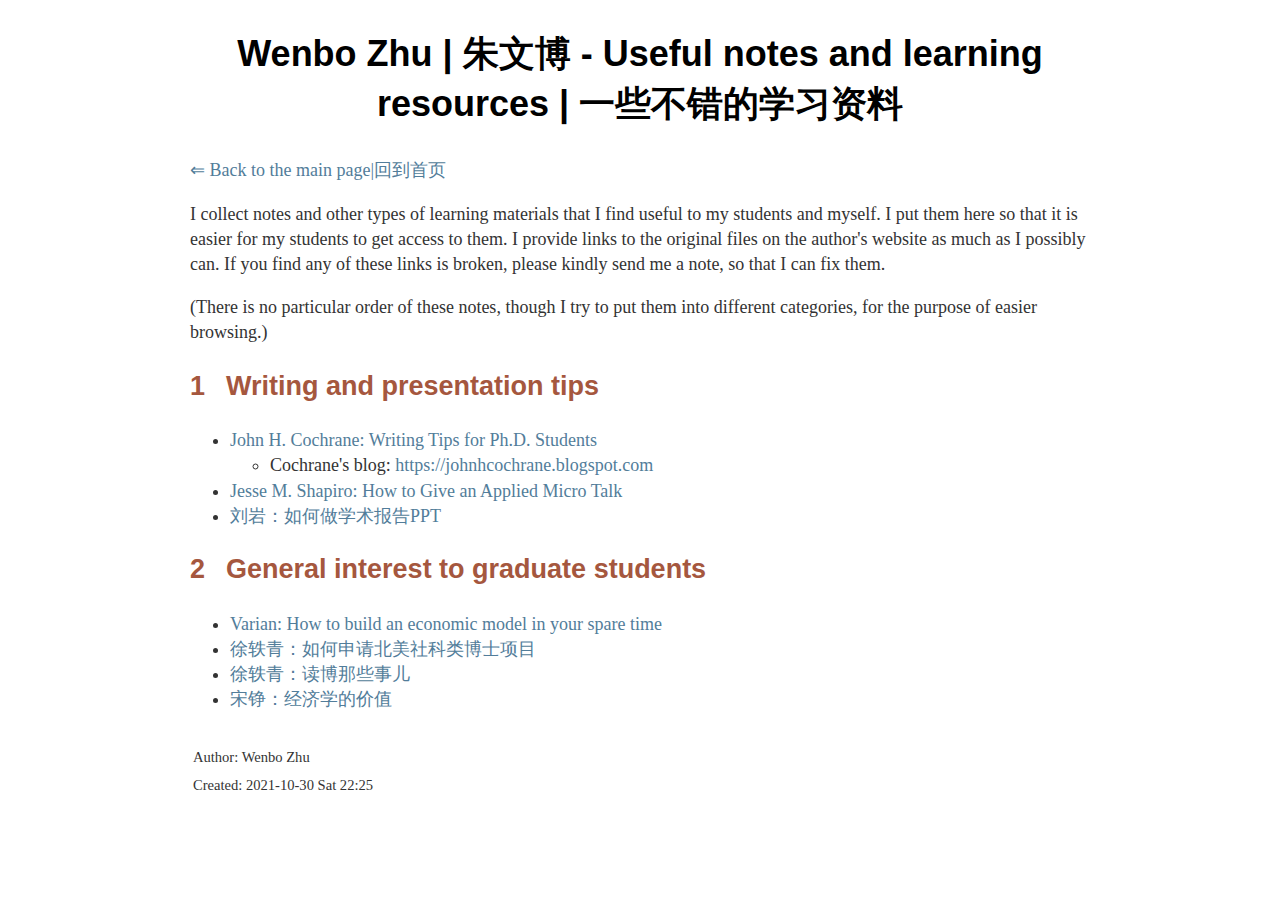
==== misc.html @ 9749c394 "Update misc.html" ====
<?xml version="1.0" encoding="utf-8"?>
<!DOCTYPE html PUBLIC "-//W3C//DTD XHTML 1.0 Strict//EN"
"http://www.w3.org/TR/xhtml1/DTD/xhtml1-strict.dtd">
<html xmlns="http://www.w3.org/1999/xhtml" lang="en" xml:lang="en">
<head>
<!-- 2021-10-30 Sat 22:25 -->
<meta http-equiv="Content-Type" content="text/html;charset=utf-8" />
<meta name="viewport" content="width=device-width, initial-scale=1" />
<title>Wenbo Zhu | 朱文博 - Useful notes and learning resources | 一些不错的学习资料</title>
<meta name="generator" content="Org mode" />
<meta name="author" content="Wenbo Zhu" />
<style type="text/css">
 <!--/*--><![CDATA[/*><!--*/
  .title  { text-align: center;
             margin-bottom: .2em; }
  .subtitle { text-align: center;
              font-size: medium;
              font-weight: bold;
              margin-top:0; }
  .todo   { font-family: monospace; color: red; }
  .done   { font-family: monospace; color: green; }
  .priority { font-family: monospace; color: orange; }
  .tag    { background-color: #eee; font-family: monospace;
            padding: 2px; font-size: 80%; font-weight: normal; }
  .timestamp { color: #bebebe; }
  .timestamp-kwd { color: #5f9ea0; }
  .org-right  { margin-left: auto; margin-right: 0px;  text-align: right; }
  .org-left   { margin-left: 0px;  margin-right: auto; text-align: left; }
  .org-center { margin-left: auto; margin-right: auto; text-align: center; }
  .underline { text-decoration: underline; }
  #postamble p, #preamble p { font-size: 90%; margin: .2em; }
  p.verse { margin-left: 3%; }
  pre {
    border: 1px solid #ccc;
    box-shadow: 3px 3px 3px #eee;
    padding: 8pt;
    font-family: monospace;
    overflow: auto;
    margin: 1.2em;
  }
  pre.src {
    position: relative;
    overflow: visible;
    padding-top: 1.2em;
  }
  pre.src:before {
    display: none;
    position: absolute;
    background-color: white;
    top: -10px;
    right: 10px;
    padding: 3px;
    border: 1px solid black;
  }
  pre.src:hover:before { display: inline;}
  /* Languages per Org manual */
  pre.src-asymptote:before { content: 'Asymptote'; }
  pre.src-awk:before { content: 'Awk'; }
  pre.src-C:before { content: 'C'; }
  /* pre.src-C++ doesn't work in CSS */
  pre.src-clojure:before { content: 'Clojure'; }
  pre.src-css:before { content: 'CSS'; }
  pre.src-D:before { content: 'D'; }
  pre.src-ditaa:before { content: 'ditaa'; }
  pre.src-dot:before { content: 'Graphviz'; }
  pre.src-calc:before { content: 'Emacs Calc'; }
  pre.src-emacs-lisp:before { content: 'Emacs Lisp'; }
  pre.src-fortran:before { content: 'Fortran'; }
  pre.src-gnuplot:before { content: 'gnuplot'; }
  pre.src-haskell:before { content: 'Haskell'; }
  pre.src-hledger:before { content: 'hledger'; }
  pre.src-java:before { content: 'Java'; }
  pre.src-js:before { content: 'Javascript'; }
  pre.src-latex:before { content: 'LaTeX'; }
  pre.src-ledger:before { content: 'Ledger'; }
  pre.src-lisp:before { content: 'Lisp'; }
  pre.src-lilypond:before { content: 'Lilypond'; }
  pre.src-lua:before { content: 'Lua'; }
  pre.src-matlab:before { content: 'MATLAB'; }
  pre.src-mscgen:before { content: 'Mscgen'; }
  pre.src-ocaml:before { content: 'Objective Caml'; }
  pre.src-octave:before { content: 'Octave'; }
  pre.src-org:before { content: 'Org mode'; }
  pre.src-oz:before { content: 'OZ'; }
  pre.src-plantuml:before { content: 'Plantuml'; }
  pre.src-processing:before { content: 'Processing.js'; }
  pre.src-python:before { content: 'Python'; }
  pre.src-R:before { content: 'R'; }
  pre.src-ruby:before { content: 'Ruby'; }
  pre.src-sass:before { content: 'Sass'; }
  pre.src-scheme:before { content: 'Scheme'; }
  pre.src-screen:before { content: 'Gnu Screen'; }
  pre.src-sed:before { content: 'Sed'; }
  pre.src-sh:before { content: 'shell'; }
  pre.src-sql:before { content: 'SQL'; }
  pre.src-sqlite:before { content: 'SQLite'; }
  /* additional languages in org.el's org-babel-load-languages alist */
  pre.src-forth:before { content: 'Forth'; }
  pre.src-io:before { content: 'IO'; }
  pre.src-J:before { content: 'J'; }
  pre.src-makefile:before { content: 'Makefile'; }
  pre.src-maxima:before { content: 'Maxima'; }
  pre.src-perl:before { content: 'Perl'; }
  pre.src-picolisp:before { content: 'Pico Lisp'; }
  pre.src-scala:before { content: 'Scala'; }
  pre.src-shell:before { content: 'Shell Script'; }
  pre.src-ebnf2ps:before { content: 'ebfn2ps'; }
  /* additional language identifiers per "defun org-babel-execute"
       in ob-*.el */
  pre.src-cpp:before  { content: 'C++'; }
  pre.src-abc:before  { content: 'ABC'; }
  pre.src-coq:before  { content: 'Coq'; }
  pre.src-groovy:before  { content: 'Groovy'; }
  /* additional language identifiers from org-babel-shell-names in
     ob-shell.el: ob-shell is the only babel language using a lambda to put
     the execution function name together. */
  pre.src-bash:before  { content: 'bash'; }
  pre.src-csh:before  { content: 'csh'; }
  pre.src-ash:before  { content: 'ash'; }
  pre.src-dash:before  { content: 'dash'; }
  pre.src-ksh:before  { content: 'ksh'; }
  pre.src-mksh:before  { content: 'mksh'; }
  pre.src-posh:before  { content: 'posh'; }
  /* Additional Emacs modes also supported by the LaTeX listings package */
  pre.src-ada:before { content: 'Ada'; }
  pre.src-asm:before { content: 'Assembler'; }
  pre.src-caml:before { content: 'Caml'; }
  pre.src-delphi:before { content: 'Delphi'; }
  pre.src-html:before { content: 'HTML'; }
  pre.src-idl:before { content: 'IDL'; }
  pre.src-mercury:before { content: 'Mercury'; }
  pre.src-metapost:before { content: 'MetaPost'; }
  pre.src-modula-2:before { content: 'Modula-2'; }
  pre.src-pascal:before { content: 'Pascal'; }
  pre.src-ps:before { content: 'PostScript'; }
  pre.src-prolog:before { content: 'Prolog'; }
  pre.src-simula:before { content: 'Simula'; }
  pre.src-tcl:before { content: 'tcl'; }
  pre.src-tex:before { content: 'TeX'; }
  pre.src-plain-tex:before { content: 'Plain TeX'; }
  pre.src-verilog:before { content: 'Verilog'; }
  pre.src-vhdl:before { content: 'VHDL'; }
  pre.src-xml:before { content: 'XML'; }
  pre.src-nxml:before { content: 'XML'; }
  /* add a generic configuration mode; LaTeX export needs an additional
     (add-to-list 'org-latex-listings-langs '(conf " ")) in .emacs */
  pre.src-conf:before { content: 'Configuration File'; }

  table { border-collapse:collapse; }
  caption.t-above { caption-side: top; }
  caption.t-bottom { caption-side: bottom; }
  td, th { vertical-align:top;  }
  th.org-right  { text-align: center;  }
  th.org-left   { text-align: center;   }
  th.org-center { text-align: center; }
  td.org-right  { text-align: right;  }
  td.org-left   { text-align: left;   }
  td.org-center { text-align: center; }
  dt { font-weight: bold; }
  .footpara { display: inline; }
  .footdef  { margin-bottom: 1em; }
  .figure { padding: 1em; }
  .figure p { text-align: center; }
  .equation-container {
    display: table;
    text-align: center;
    width: 100%;
  }
  .equation {
    vertical-align: middle;
  }
  .equation-label {
    display: table-cell;
    text-align: right;
    vertical-align: middle;
  }
  .inlinetask {
    padding: 10px;
    border: 2px solid gray;
    margin: 10px;
    background: #ffffcc;
  }
  #org-div-home-and-up
   { text-align: right; font-size: 70%; white-space: nowrap; }
  textarea { overflow-x: auto; }
  .linenr { font-size: smaller }
  .code-highlighted { background-color: #ffff00; }
  .org-info-js_info-navigation { border-style: none; }
  #org-info-js_console-label
    { font-size: 10px; font-weight: bold; white-space: nowrap; }
  .org-info-js_search-highlight
    { background-color: #ffff00; color: #000000; font-weight: bold; }
  .org-svg { width: 90%; }
  /*]]>*/-->
</style>
<link rel="stylesheet" type="text/css" href="style.css"/>
<script type="text/javascript">
/*
@licstart  The following is the entire license notice for the
JavaScript code in this tag.

Copyright (C) 2012-2020 Free Software Foundation, Inc.

The JavaScript code in this tag is free software: you can
redistribute it and/or modify it under the terms of the GNU
General Public License (GNU GPL) as published by the Free Software
Foundation, either version 3 of the License, or (at your option)
any later version.  The code is distributed WITHOUT ANY WARRANTY;
without even the implied warranty of MERCHANTABILITY or FITNESS
FOR A PARTICULAR PURPOSE.  See the GNU GPL for more details.

As additional permission under GNU GPL version 3 section 7, you
may distribute non-source (e.g., minimized or compacted) forms of
that code without the copy of the GNU GPL normally required by
section 4, provided you include this license notice and a URL
through which recipients can access the Corresponding Source.


@licend  The above is the entire license notice
for the JavaScript code in this tag.
*/
<!--/*--><![CDATA[/*><!--*/
 function CodeHighlightOn(elem, id)
 {
   var target = document.getElementById(id);
   if(null != target) {
     elem.cacheClassElem = elem.className;
     elem.cacheClassTarget = target.className;
     target.className = "code-highlighted";
     elem.className   = "code-highlighted";
   }
 }
 function CodeHighlightOff(elem, id)
 {
   var target = document.getElementById(id);
   if(elem.cacheClassElem)
     elem.className = elem.cacheClassElem;
   if(elem.cacheClassTarget)
     target.className = elem.cacheClassTarget;
 }
/*]]>*///-->
</script>
</head>
<body>
<div id="content">
<h1 class="title">Wenbo Zhu | 朱文博 - Useful notes and learning resources | 一些不错的学习资料</h1>
<p>
<a href="./index.html">&lArr; Back to the main page|回到首页</a>
</p>

<p>
I collect notes and other types of learning materials that I find useful to my
students and myself. I put them here so that it is easier for my students to get
access to them. I provide links to the original files on the author's website as
much as I possibly can. If you find any of these links is broken, please kindly
send me a note, so that I can fix them.
</p>

<p>
(There is no particular order of these notes, though I try to put them into
different categories, for the purpose of easier browsing.)
</p>

<div id="outline-container-org4cbb4d3" class="outline-2">
<h2 id="org4cbb4d3"><span class="section-number-2">1</span> Writing and presentation tips</h2>
<div class="outline-text-2" id="text-1">
<ul class="org-ul">
<li><a href="https://www.johnhcochrane.com/s/phd_paper_writing-ajne.pdf">John H. Cochrane:  Writing Tips for Ph.D. Students</a>
<ul class="org-ul">
<li>Cochrane's blog: <a href="https://johnhcochrane.blogspot.com">https://johnhcochrane.blogspot.com</a></li>
</ul></li>

<li><a href="./misc/applied_micro_slides.pdf">Jesse M. Shapiro:  How to Give an Applied Micro Talk</a></li>

<li><a href="http://www.liuyanecon.com/wp-content/uploads/%E5%A6%82%E4%BD%95%E5%81%9A%E5%AD%A6%E6%9C%AF%E6%8A%A5%E5%91%8APPT.pdf">刘岩：如何做学术报告PPT</a></li>
</ul>
</div>
</div>

<div id="outline-container-orge4bae8b" class="outline-2">
<h2 id="orge4bae8b"><span class="section-number-2">2</span> General interest to graduate students</h2>
<div class="outline-text-2" id="text-2">
<ul class="org-ul">
<li><a href="./misc/how.pdf">Varian: How to build an economic model in your spare time</a></li>

<li><a href="https://yiqingxu.org/articles/20170826_phd_application.pdf">徐轶青：如何申请北美社科类博士项目</a></li>

<li><a href="https://yiqingxu.org/articles/20160514_CNpolitics_interview.pdf">徐轶青：读博那些事儿</a></li>

<li><a href="https://michaelzsong.weebly.com/uploads/4/8/1/4/48141215/%E5%AE%8B%E9%93%AE%E6%BC%94%E8%AE%B2%E9%80%9F%E8%AE%B0.pdf">宋铮：经济学的价值</a></li>
</ul>
</div>
</div>
</div>
<div id="postamble" class="status">
<p class="author">Author: Wenbo Zhu</p>
<p class="date">Created: 2021-10-30 Sat 22:25</p>
</div>
</body>
</html>
---- style.css ----
/*! normalize.css v4.1.1 | MIT License | github.com/necolas/normalize.css */html{font-family:sans-serif;line-height:1.15;-ms-text-size-adjust:100%;-webkit-text-size-adjust:100%}body{margin:0}article,aside,details,figcaption,figure,footer,header,main,menu,nav,section,summary{display:block}audio,canvas,progress,video{display:inline-block}audio:not([controls]){display:none;height:0}progress{vertical-align:baseline}[hidden],template{display:none}a{background-color:transparent;-webkit-text-decoration-skip:objects}a:active,a:hover{outline-width:0}abbr[title]{border-bottom:none;text-decoration:underline;-webkit-text-decoration:underline dotted;text-decoration:underline dotted}b,strong{font-weight:inherit;font-weight:bolder}dfn{font-style:italic}h1{font-size:2em;margin:.67em 0}mark{background-color:#ff0;color:#000}small{font-size:80%}sub,sup{font-size:75%;line-height:0;position:relative;vertical-align:baseline}sub{bottom:-.25em}sup{top:-.5em}img{border-style:none}svg:not(:root){overflow:hidden}code,kbd,pre,samp{font-family:monospace,monospace;font-size:1em}figure{margin:1em 40px}hr{box-sizing:content-box;height:0;overflow:visible}button,input,optgroup,select,textarea{font:inherit;margin:0}optgroup{font-weight:700}button,input{overflow:visible}button,select{text-transform:none}[type=reset],[type=submit],button,html [type=button]{-webkit-appearance:button}[type=button]::-moz-focus-inner,[type=reset]::-moz-focus-inner,[type=submit]::-moz-focus-inner,button::-moz-focus-inner{border-style:none;padding:0}[type=button]:-moz-focusring,[type=reset]:-moz-focusring,[type=submit]:-moz-focusring,button:-moz-focusring{outline:1px dotted ButtonText}fieldset{border:1px solid silver;margin:0 2px;padding:.35em .625em .75em}legend{box-sizing:border-box;color:inherit;display:table;max-width:100%;padding:0;white-space:normal}textarea{overflow:auto}[type=checkbox],[type=radio]{box-sizing:border-box;padding:0}[type=number]::-webkit-inner-spin-button,[type=number]::-webkit-outer-spin-button{height:auto}[type=search]{-webkit-appearance:textfield;outline-offset:-2px}[type=search]::-webkit-search-cancel-button,[type=search]::-webkit-search-decoration{-webkit-appearance:none}::-webkit-input-placeholder{color:inherit;opacity:.54}::-webkit-file-upload-button{-webkit-appearance:button;font:inherit}body{color:#000;background-color:#fff}.org-alert-high{color:#ff8c00;font-weight:700}.org-alert-low{color:#00008b}.org-alert-moderate{color:gold;font-weight:700}.org-alert-saved-fringe{background-color:#f2f2f2}.org-alert-trivial{color:Dark purple}.org-alert-urgent{color:red;font-weight:700}.org-anzu-match-1{color:#000;background-color:#7fffd4}.org-anzu-match-2{color:#000;background-color:#00ff7f}.org-anzu-match-3{color:#000;background-color:#ff0}.org-anzu-mode-line,.org-anzu-mode-line-no-match{color:#008b00;font-weight:700}.org-anzu-replace-highlight{color:#b0e2ff;background-color:#cd00cd}.org-anzu-replace-to{color:red}.org-bbdb-field-name{color:sienna}.org-bbdb-name{color:#00f}.org-bbdb-organization{color:#b22222}.org-beacon-fallback-background{background-color:#000}.org-biblio-results-header{color:#483d8b;font-size:150%;font-weight:700}.org-bold{font-weight:700}.org-bold-italic{font-weight:700;font-style:italic}.org-bookmark-menu-bookmark{font-weight:700}.org-bookmark-menu-heading{color:#228b22}.org-buffer-menu-buffer{font-weight:700}.org-builtin{color:#483d8b}.org-button{color:#3a5fcd;text-decoration:underline}.org-c-annotation{color:#008b8b}.org-cal-china-x-general-holiday{background-color:#228b22}.org-cal-china-x-important-holiday{background-color:#8b0000}.org-calendar-iso-week{color:pink;font-weight:700}.org-calendar-iso-week-header{color:#0ff}.org-calendar-month-header{color:#00f}.org-calendar-today{text-decoration:underline}.org-calendar-weekday-header{color:#008b8b}.org-calendar-weekend-header{color:#b22222}.org-comint-highlight-input{font-weight:700}.org-comint-highlight-prompt{color:#0000cd}.org-comment,.org-comment-delimiter{color:#b22222}.org-compilation-column-number{color:#8b2252}.org-compilation-error{color:red;font-weight:700}.org-compilation-info{color:#228b22;font-weight:700}.org-compilation-line-number{color:#a020f0}.org-compilation-mode-line-exit{color:#228b22;font-weight:700}.org-compilation-mode-line-fail{color:red;font-weight:700}.org-compilation-mode-line-run,.org-compilation-warning{color:#ff8c00;font-weight:700}.org-completions-annotations{font-style:italic}.org-completions-first-difference{font-weight:700}.org-constant{color:#008b8b}.org-cursor{background-color:#eead0e}.org-custom-button{color:#000;background-color:#d3d3d3}.org-custom-button-mouse{color:#000;background-color:#e5e5e5}.org-custom-button-pressed{color:#000;background-color:#d3d3d3}.org-custom-button-pressed-unraised{color:#8b008b;text-decoration:underline}.org-custom-button-unraised{text-decoration:underline}.org-custom-changed{color:#fff;background-color:#00f}.org-custom-comment{background-color:#d9d9d9}.org-custom-comment-tag{color:#00008b}.org-custom-face-tag{color:#00f;font-weight:700}.org-custom-group-subtitle{font-weight:700}.org-custom-group-tag{color:#00f;font-size:120%;font-weight:700}.org-custom-group-tag-1{color:red;font-size:120%;font-weight:700}.org-custom-invalid{color:#ff0;background-color:red}.org-custom-link{color:#3a5fcd;text-decoration:underline}.org-custom-modified{color:#fff;background-color:#00f}.org-custom-rogue{color:pink;background-color:#000}.org-custom-saved{text-decoration:underline}.org-custom-set{color:#00f;background-color:#fff}.org-custom-state{color:#006400}.org-custom-themed{color:#fff;background-color:#00f}.org-custom-variable-button{font-weight:700;text-decoration:underline}.org-custom-variable-tag{color:#00f;font-weight:700}.org-custom-visibility{color:#3a5fcd;font-size:80%;text-decoration:underline}.org-diary{color:red}.org-diary-anniversary{color:#a020f0}.org-diary-time{color:sienna}.org-dired-async-failures{color:red}.org-dired-async-message{color:#ff0}.org-dired-async-mode-message{color:gold}.org-dired-directory{color:#00f}.org-dired-flagged{color:red;font-weight:700}.org-dired-header{color:#228b22}.org-dired-ignored{color:#7f7f7f}.org-dired-mark{color:#008b8b}.org-dired-marked{color:#ff8c00;font-weight:700}.org-dired-perm-write{color:#b22222}.org-dired-symlink{color:#a020f0}.org-dired-warning{color:red;font-weight:700}.org-doc{color:#8b2252}.org-eldoc-highlight-function-argument{font-weight:700}.org-epa-field-body{font-style:italic}.org-epa-field-name,.org-epa-mark{font-weight:700}.org-epa-mark{color:red}.org-epa-string{color:#00008b}.org-epa-validity-disabled{font-style:italic}.org-epa-validity-high{font-weight:700}.org-epa-validity-low,.org-epa-validity-medium{font-style:italic}.org-error{color:red;font-weight:700}.org-escape-glyph{color:brown}.org-evil-ex-commands{font-style:italic;text-decoration:underline}.org-evil-ex-info{color:red;font-style:italic}.org-evil-ex-lazy-highlight{background-color:#afeeee}.org-evil-ex-search{color:#b0e2ff;background-color:#cd00cd}.org-evil-ex-substitute-matches{background-color:#afeeee}.org-evil-ex-substitute-replacement{color:red;text-decoration:underline}.org-ffap{background-color:#b4eeb4}.org-file-name-shadow{color:#7f7f7f}.org-flycheck-error{text-decoration:underline}.org-flycheck-error-list-checker-name{color:#00f}.org-flycheck-error-list-column-number{color:#008b8b}.org-flycheck-error-list-error{color:red;font-weight:700}.org-flycheck-error-list-filename{color:sienna}.org-flycheck-error-list-highlight{background-color:#b4eeb4}.org-flycheck-error-list-id,.org-flycheck-error-list-id-with-explainer{color:#228b22}.org-flycheck-error-list-info{color:#228b22;font-weight:700}.org-flycheck-error-list-line-number{color:#008b8b}.org-flycheck-error-list-warning{color:#ff8c00;font-weight:700}.org-flycheck-fringe-error{color:red;font-weight:700}.org-flycheck-fringe-info{color:#228b22;font-weight:700}.org-flycheck-fringe-warning{color:#ff8c00;font-weight:700}.org-flycheck-info,.org-flycheck-warning,.org-flyspell-duplicate,.org-flyspell-incorrect{text-decoration:underline}.org-fringe{background-color:#f2f2f2}.org-function-name{color:#00f}.org-glyphless-char{font-size:60%}.org-golden-ratio-scroll-highlight-line{color:#fff;background-color:#53868b;font-weight:700}.org-header-line{color:#333;background-color:#e5e5e5}.org-helm-action{text-decoration:underline}.org-helm-bookmark-addressbook{color:tomato}.org-helm-bookmark-directory{color:#8b0000;background-color:#d3d3d3}.org-helm-bookmark-file{color:#00b2ee}.org-helm-bookmark-file-not-found{color:#6c7b8b}.org-helm-bookmark-gnus{color:#f0f}.org-helm-bookmark-info{color:#0f0}.org-helm-bookmark-man{color:#8b5a00}.org-helm-bookmark-w3m{color:#ff0}.org-helm-buffer-archive{color:gold}.org-helm-buffer-directory{color:#8b0000;background-color:#d3d3d3}.org-helm-buffer-file{color:#483d8b}.org-helm-buffer-modified{color:#b22222}.org-helm-buffer-not-saved{color:#ee6363}.org-helm-buffer-process{color:#cd6839}.org-helm-buffer-saved-out{color:red;background-color:#000}.org-helm-buffer-size{color:#708090}.org-helm-candidate-number,.org-helm-candidate-number-suspended{color:#000;background-color:#faffb5}.org-helm-delete-async-message{color:#ff0}.org-helm-etags-file{color:#8b814c;text-decoration:underline}.org-helm-ff-denied{color:red;background-color:#000}.org-helm-ff-directory{color:#8b0000;background-color:#d3d3d3}.org-helm-ff-dirs{color:#00f}.org-helm-ff-dotted-directory{color:#000;background-color:#696969}.org-helm-ff-dotted-symlink-directory{color:#ff8c00;background-color:#696969}.org-helm-ff-executable{color:#0f0}.org-helm-ff-file{color:#483d8b}.org-helm-ff-invalid-symlink{color:#000;background-color:red}.org-helm-ff-pipe{color:#ff0;background-color:#000}.org-helm-ff-prefix{color:#000;background-color:#ff0}.org-helm-ff-socket{color:#ff1493}.org-helm-ff-suid{color:#fff;background-color:red}.org-helm-ff-symlink{color:#b22222}.org-helm-ff-truename{color:#8b2252}.org-helm-grep-cmd-line{color:#228b22}.org-helm-grep-file{color:#8a2be2;text-decoration:underline}.org-helm-grep-finish{color:#0f0}.org-helm-grep-lineno{color:#ff7f00}.org-helm-grep-match{color:#b00000}.org-helm-header{color:#333;background-color:#e5e5e5}.org-helm-header-line-left-margin{color:#000;background-color:#ff0}.org-helm-helper{color:#333;background-color:#e5e5e5}.org-helm-history-deleted{color:#000;background-color:red}.org-helm-history-remote{color:#ff6a6a}.org-helm-lisp-completion-info{color:red}.org-helm-lisp-show-completion{background-color:#2f4f4f}.org-helm-locate-finish{color:#0f0}.org-helm-m-x-key{color:orange;text-decoration:underline}.org-helm-match{color:#b00000}.org-helm-match-item{color:#b0e2ff;background-color:#cd00cd}.org-helm-minibuffer-prompt{color:#0000cd}.org-helm-moccur-buffer{color:#00ced1;text-decoration:underline}.org-helm-non-file-buffer{font-style:italic}.org-helm-prefarg{color:red}.org-helm-resume-need-update{background-color:red}.org-helm-selection{background-color:#097209}.org-helm-selection-line{background-color:#b4eeb4}.org-helm-separator{color:#ffbfb5}.org-helm-source-header{color:#000;background-color:#abd7f0;font-size:130%;font-weight:700}.org-helm-visible-mark{background-color:#d1f5ea}.org-help-argument-name{font-style:italic}.org-highlight{background-color:#b4eeb4}.org-highlight-indent-guides-character{color:#e6e6e6}.org-highlight-indent-guides-even{background-color:#e6e6e6}.org-highlight-indent-guides-odd{background-color:#f3f3f3}.org-highlight-indent-guides-stack-character{color:#ccc}.org-highlight-indent-guides-stack-even{background-color:#ccc}.org-highlight-indent-guides-stack-odd{background-color:#d9d9d9}.org-highlight-indent-guides-top-character{color:#b3b3b3}.org-highlight-indent-guides-top-even{background-color:#b3b3b3}.org-highlight-indent-guides-top-odd{background-color:silver}.org-highlight-numbers-number{color:#008b8b}.org-hl-line{background-color:#b4eeb4}.org-holiday{background-color:pink}.org-hydra-face-amaranth{color:#e52b50;font-weight:700}.org-hydra-face-blue{color:#00f;font-weight:700}.org-hydra-face-pink{color:#ff6eb4;font-weight:700}.org-hydra-face-red{color:red;font-weight:700}.org-hydra-face-teal{color:#367588;font-weight:700}.org-ido-first-match{font-weight:700}.org-ido-incomplete-regexp{color:red;font-weight:700}.org-ido-indicator{color:#ff0;background-color:red}.org-ido-only-match{color:#228b22}.org-ido-subdir{color:red}.org-ido-virtual{color:#483d8b}.org-info-header-node{color:brown;font-weight:700;font-style:italic}.org-info-header-xref{color:#3a5fcd;text-decoration:underline}.org-info-index-match{background-color:#ff0}.org-info-menu-header{font-weight:700}.org-info-menu-star{color:red}.org-info-node{color:brown;font-weight:700;font-style:italic}.org-info-title-1{font-size:172%;font-weight:700}.org-info-title-2{font-size:144%;font-weight:700}.org-info-title-3{font-size:120%;font-weight:700}.org-info-title-4{font-weight:700}.org-info-xref{color:#3a5fcd;text-decoration:underline}.org-isearch{color:#b0e2ff;background-color:#cd00cd}.org-isearch-fail{background-color:#ffc1c1}.org-italic{font-style:italic}.org-keyword{color:#a020f0}.org-lazy-highlight{background-color:#afeeee}.org-link{color:#3a5fcd;text-decoration:underline}.org-link-visited{color:#8b008b;text-decoration:underline}.org-lv-separator{background-color:#ccc}.org-match{background-color:#ff0}.org-mcXcursor-bar{background-color:#000}.org-mcXregion{background-color:gtk_selection_bg_color}.org-me-dired-dim-0{color:#b3b3b3}.org-me-dired-dim-1{color:#7f7f7f}.org-me-dired-executable{color:#0f0}.org-message-cited-text{color:red}.org-message-header-cc{color:#191970}.org-message-header-name{color:#6495ed}.org-message-header-newsgroups{color:#00008b;font-weight:700;font-style:italic}.org-message-header-other{color:#4682b4}.org-message-header-subject{color:navy;font-weight:700}.org-message-header-to{color:#191970;font-weight:700}.org-message-header-xheader{color:#00f}.org-message-mml{color:#228b22}.org-message-separator{color:brown}.org-minibuffer-prompt{color:#0000cd}.org-mm-command-output{color:#cd0000}.org-mode-line{color:#000;background-color:#bfbfbf}.org-mode-line-buffer-id,.org-mode-line-buffer-id-inactive,.org-mode-line-emphasis{font-weight:700}.org-mode-line-inactive{color:#333;background-color:#e5e5e5}.org-mu4e-attach-number{color:sienna;font-weight:700}.org-mu4e-cited-1{color:#483d8b;font-style:italic}.org-mu4e-cited-2{color:#5cacee;font-style:italic}.org-mu4e-cited-3{color:sienna;font-style:italic}.org-mu4e-cited-4{color:#a020f0;font-style:italic}.org-mu4e-cited-5,.org-mu4e-cited-6{color:#b22222;font-style:italic}.org-mu4e-cited-7{color:#228b22;font-style:italic}.org-mu4e-compose-header,.org-mu4e-compose-separator{color:brown;font-style:italic}.org-mu4e-contact{color:sienna}.org-mu4e-context{color:#006400;font-weight:700}.org-mu4e-draft{color:#8b2252}.org-mu4e-flagged{color:#008b8b;font-weight:700}.org-mu4e-footer{color:#b22222}.org-mu4e-forwarded{color:#483d8b}.org-mu4e-header{color:#000;background-color:#fff}.org-mu4e-header-highlight{background-color:#000;font-weight:700;text-decoration:underline}.org-mu4e-header-key{color:#6495ed;font-weight:700}.org-mu4e-header-marks{color:#483d8b}.org-mu4e-header-title,.org-mu4e-header-value{color:#228b22}.org-mu4e-highlight{background-color:#b4eeb4}.org-mu4e-link{color:#3a5fcd;text-decoration:underline}.org-mu4e-modeline{color:#8b4500;font-weight:700}.org-mu4e-moved{color:#b22222;font-style:italic}.org-mu4e-ok{color:#b22222;font-weight:700}.org-mu4e-region-code{background-color:#2f4f4f}.org-mu4e-replied,.org-mu4e-special-header-value{color:#483d8b}.org-mu4e-system{color:#b22222;font-style:italic}.org-mu4e-title{color:#228b22;font-weight:700}.org-mu4e-trashed{color:#b22222;text-decoration:line-through}.org-mu4e-unread{color:#a020f0;font-weight:700}.org-mu4e-url-number{color:#008b8b;font-weight:700}.org-mu4e-view-body{color:#000;background-color:#fff}.org-mu4e-warning{color:red;font-weight:700}.org-next-error{background-color:gtk_selection_bg_color}.org-nobreak-space{color:brown;text-decoration:underline}.org-org-agenda-calendar-event,.org-org-agenda-calendar-sexp{color:#000;background-color:#fff}.org-org-agenda-clocking{background-color:#ff0}.org-org-agenda-column-dateline{background-color:#e5e5e5}.org-org-agenda-current-time{color:#b8860b}.org-org-agenda-date{color:#00f}.org-org-agenda-date-today{color:#00f;font-weight:700;font-style:italic}.org-org-agenda-date-weekend{color:#00f;font-weight:700}.org-org-agenda-diary{color:#000;background-color:#fff}.org-org-agenda-dimmed-todo{color:#7f7f7f}.org-org-agenda-done{color:#228b22}.org-org-agenda-filter-category,.org-org-agenda-filter-effort,.org-org-agenda-filter-regexp,.org-org-agenda-filter-tags{color:#000;background-color:#bfbfbf}.org-org-agenda-restriction-lock{background-color:#eee}.org-org-agenda-structure{color:#00f}.org-org-archived{color:#7f7f7f}.org-org-block{color:#7f7f7f}.org-org-block-begin-line,.org-org-block-end-line{color:#b22222}.org-org-checkbox{font-weight:700}.org-org-checkbox-statistics-done{color:#228b22;font-weight:700}.org-org-checkbox-statistics-todo{color:red;font-weight:700}.org-org-clock-overlay{color:#000;background-color:#d3d3d3}.org-org-code{color:#7f7f7f}.org-org-column,.org-org-column-title{background-color:#e5e5e5}.org-org-column-title{font-weight:700;text-decoration:underline}.org-org-date{color:#bfaf87;text-decoration:underline}.org-org-date-selected{color:red}.org-org-default{color:#000;background-color:#fff}.org-org-document-info{color:#191970}.org-org-document-info-keyword{color:#7f7f7f}.org-org-document-title{color:#191970;font-weight:700}.org-org-done{color:#228b22;font-weight:700}.org-org-drawer{color:#00f}.org-org-ellipsis{color:#b8860b;text-decoration:underline}.org-org-footnote{color:#96b4cd;text-decoration:underline}.org-org-formula{color:#b22222}.org-org-habit-alert{background-color:#f5f946}.org-org-habit-alert-future{background-color:#fafca9}.org-org-habit-clear{background-color:#8270f9}.org-org-habit-clear-future{background-color:#d6e4fc}.org-org-habit-overdue{background-color:#f9372d}.org-org-habit-overdue-future{background-color:#fc9590}.org-org-habit-ready{background-color:#4df946}.org-org-habit-ready-future{background-color:#acfca9}.org-org-headline-done{color:#bc8f8f}.org-org-hide{color:#fff}.org-org-latex-and-related{color:#8b4513}.org-org-level-1{color:#edd1c5}.org-org-level-2{color:#ebebb7}.org-org-level-3{color:#cce8cc}.org-org-level-4{color:#c9deec}.org-org-level-5{color:#dce3e8}.org-org-level-6{color:#dde6dd}.org-org-level-7{color:#e8e8ce}.org-org-level-8{color:#e8dedb}.org-org-link{color:#c5d2dc;text-decoration:underline}.org-org-list-dt{font-weight:700}.org-org-macro{color:#8b4513}.org-org-meta-line{color:#b22222}.org-org-mode-line-clock{color:#000;background-color:#bfbfbf}.org-org-mode-line-clock-overrun{color:#000;background-color:red}.org-org-priority{color:#a020f0}.org-org-quote{color:#7f7f7f}.org-org-ref-acronym{color:#ee7600;text-decoration:underline}.org-org-ref-cite{color:#c3d5c3;text-decoration:underline}.org-org-ref-glossary{color:#8968cd;text-decoration:underline}.org-org-ref-label{color:#8b008b;text-decoration:underline}.org-org-ref-ref{color:#e1cc96;text-decoration:underline}.org-org-scheduled{color:#006400}.org-org-scheduled-previously{color:#b22222}.org-org-scheduled-today{color:#006400}.org-org-sexp-date{color:#a020f0}.org-org-special-keyword{color:#88949f}.org-org-table{color:#00f}.org-org-tag,.org-org-tag-group{font-weight:700}.org-org-target{text-decoration:underline}.org-org-time-grid{color:#b8860b}.org-org-todo{color:red;font-weight:700}.org-org-upcoming-deadline{color:#b22222}.org-org-verbatim,.org-org-verse{color:#7f7f7f}.org-org-warning{color:red;font-weight:700}.org-outline-1{color:#00f}.org-outline-2{color:sienna}.org-outline-3{color:#a020f0}.org-outline-4{color:#b22222}.org-outline-5{color:#228b22}.org-outline-6{color:#008b8b}.org-outline-7{color:#483d8b}.org-outline-8{color:#8b2252}.org-package-description{color:#000;background-color:#fff}.org-package-name{color:#3a5fcd;text-decoration:underline}.org-package-status-avail-obso{color:#b22222}.org-package-status-available{color:#000;background-color:#fff}.org-package-status-built-in{color:#483d8b}.org-package-status-dependency{color:#b22222}.org-package-status-disabled{color:red;font-weight:700}.org-package-status-external{color:#483d8b}.org-package-status-held{color:#008b8b}.org-package-status-incompat,.org-package-status-installed{color:#b22222}.org-package-status-unsigned{color:red;font-weight:700}.org-pdf-isearch-batch{background-color:#ff0}.org-pdf-isearch-lazy{background-color:#afeeee}.org-pdf-isearch-match{color:#b0e2ff;background-color:#cd00cd}.org-pdf-occur-document{color:#8b2252}.org-pdf-occur-page{color:#228b22}.org-pdf-view-rectangle{background-color:#b4eeb4}.org-pdf-view-region{background-color:gtk_selection_bg_color}.org-powerline-active0{color:#000;background-color:#bfbfbf}.org-powerline-active1{color:#fff;background-color:#2b2b2b}.org-powerline-active2{color:#fff;background-color:#666}.org-powerline-inactive0{color:#333;background-color:#e5e5e5}.org-powerline-inactive1{color:#333;background-color:#1c1c1c}.org-powerline-inactive2{color:#333;background-color:#333}.org-preprocessor{color:#483d8b}.org-query-replace{color:#b0e2ff;background-color:#cd00cd}.org-rainbow-delimiters-depth-1{color:#ffdead}.org-rainbow-delimiters-depth-2{color:#00bfff}.org-rainbow-delimiters-depth-3{color:#ffdead}.org-rainbow-delimiters-depth-4{color:#00bfff}.org-rainbow-delimiters-depth-5{color:#ffdead}.org-rainbow-delimiters-depth-6{color:#00bfff}.org-rainbow-delimiters-depth-7{color:#ffdead}.org-rainbow-delimiters-depth-8{color:#00bfff}.org-rainbow-delimiters-depth-9{color:#ffdead}.org-rainbow-delimiters-unmatched{color:#88090b}.org-reb-match-0{background-color:#add8e6}.org-reb-match-1{background-color:#7fffd4}.org-reb-match-2{background-color:#00ff7f}.org-reb-match-3{background-color:#ff0}.org-rectangle-preview{background-color:gtk_selection_bg_color}.org-regexp-grouping-backslash,.org-regexp-grouping-construct{font-weight:700}.org-region{background-color:gtk_selection_bg_color}.org-secondary-selection{background-color:#ff0}.org-semantic-highlight-edits,.org-semantic-highlight-func-current-tag{background-color:#e5e5e5}.org-semantic-unmatched-syntax{text-decoration:underline}.org-sgml-namespace{color:#483d8b}.org-sh-escaped-newline{color:#8b2252}.org-sh-heredoc{color:#ee0}.org-sh-quoted-exec{color:#f0f}.org-shadow{color:#7f7f7f}.org-show-paren-match{background-color:#40e0d0}.org-show-paren-mismatch{color:#fff;background-color:#a020f0}.org-sp-pair-overlay,.org-sp-show-pair-enclosing{background-color:#b4eeb4}.org-sp-show-pair-match{background-color:#40e0d0}.org-sp-show-pair-mismatch{color:#fff;background-color:#a020f0}.org-sp-wrap-overlay{background-color:#b4eeb4}.org-sp-wrap-overlay-closing-pair{color:red;background-color:#b4eeb4}.org-sp-wrap-overlay-opening-pair{color:#0f0;background-color:#b4eeb4}.org-sp-wrap-tag-overlay{background-color:#b4eeb4}.org-spaceline-flycheck-error{color:#fc5c94;background-color:#333}.org-spaceline-flycheck-info{color:#8de6f7;background-color:#333}.org-spaceline-flycheck-warning{color:#f3ea98;background-color:#333}.org-spaceline-python-venv{color:#fbf}.org-speedbar-button{color:#008b00}.org-speedbar-directory{color:#00008b}.org-speedbar-file{color:#008b8b}.org-speedbar-highlight{background-color:#0f0}.org-speedbar-selected{color:red;text-decoration:underline}.org-speedbar-separator{color:#fff;background-color:#00f;text-decoration:overline}.org-speedbar-tag{color:brown}.org-string{color:#8b2252}.org-success{color:#228b22;font-weight:700}.org-table-cell{color:#e5e5e5;background-color:#00f}.org-tex-math{color:#8b2252}.org-tool-bar{color:#000;background-color:#bfbfbf}.org-tooltip{color:#000;background-color:#ffffe0}.org-trailing-whitespace{background-color:red}.org-tty-menu-disabled{color:#d3d3d3;background-color:#00f}.org-tty-menu-enabled{color:#ff0;background-color:#00f;font-weight:700}.org-tty-menu-selected{background-color:red}.org-type{color:#228b22}.org-underline{text-decoration:underline}.org-undo-tree-visualizer-active-branch{color:#000;font-weight:700}.org-undo-tree-visualizer-current{color:red}.org-undo-tree-visualizer-default{color:#bebebe}.org-undo-tree-visualizer-register{color:#ff0}.org-undo-tree-visualizer-unmodified{color:#0ff}.org-variable-name{color:sienna}.org-vhlXdefault{background-color:#ff0}.org-warning{color:#ff8c00;font-weight:700}.org-warning-1{color:red;font-weight:700}.org-wgrep{color:#fff;background-color:#228b22}.org-wgrep-delete{color:pink;background-color:#228b22}.org-wgrep-done{color:#00f}.org-wgrep-file{color:#fff;background-color:#228b22}.org-wgrep-reject{color:red;font-weight:700}.org-which-key-command-description{color:#00f}.org-which-key-docstring{color:#b22222}.org-which-key-group-description{color:#a020f0}.org-which-key-highlighted-command{color:#00f;text-decoration:underline}.org-which-key-key{color:#008b8b}.org-which-key-local-map-description{color:#00f}.org-which-key-note,.org-which-key-separator{color:#b22222}.org-which-key-special-key{color:#008b8b;font-weight:700}.org-whitespace-big-indent{color:#b22222;background-color:red}.org-whitespace-empty{color:#b22222;background-color:#ff0}.org-whitespace-hspace{color:#d3d3d3;background-color:#cdc9a5}.org-whitespace-indentation{color:#b22222;background-color:#ff0}.org-whitespace-line{color:violet;background-color:#333}.org-whitespace-newline{color:#d3d3d3}.org-whitespace-space{color:#d3d3d3;background-color:#ffffe0}.org-whitespace-space-after-tab{color:#b22222;background-color:#ff0}.org-whitespace-space-before-tab{color:#b22222;background-color:#ff8c00}.org-whitespace-tab{color:#d3d3d3;background-color:beige}.org-whitespace-trailing{color:#ff0;background-color:red;font-weight:700}.org-widget-button{font-weight:700}.org-widget-button-pressed{color:red}.org-widget-documentation{color:#006400}.org-widget-field{background-color:#d9d9d9}.org-widget-inactive{color:#7f7f7f}.org-widget-single-line-field{background-color:#d9d9d9}.org-window-divider{color:#999}.org-window-divider-first-pixel{color:#ccc}.org-window-divider-last-pixel{color:#666}a{color:inherit;background-color:inherit;font:inherit;text-decoration:inherit}a:hover{text-decoration:underline}body{width:95%;margin:2% auto;font-size:14px;line-height:1.4em;font-family:Georgia,serif;color:#333}@media screen and (min-width:600px){body{font-size:18px}}@media screen and (min-width:910px){body{width:900px}}::-moz-selection{background:#d6edff}::selection{background:#d6edff}p{margin:1em auto}dl,ol,ul{margin:0 auto}.title{margin:.8em auto;color:#000}.subtitle,.title{text-align:center}.subtitle{font-size:1.1em;line-height:1.4;font-weight:700;margin:1em auto}.abstract{margin:auto;width:80%;font-style:italic}.abstract p:last-of-type:before{content:"    ";white-space:pre}.status{font-size:90%;margin:2em auto}[class^=section-number-]{margin-right:.5em}[id^=orgheadline]{clear:both}#footnotes{font-size:90%}.footpara{display:inline;margin:.2em auto}.footdef{margin-bottom:1em}.footdef sup{padding-right:.5em}a{color:#527d9a;text-decoration:none}a:hover{color:#035;border-bottom:1px dotted}figure{padding:0;margin:1em auto;text-align:center}img{max-width:100%;vertical-align:middle}.MathJax_Display{margin:0!important;width:90%!important}h1,h2,h3,h4,h5,h6{color:#a5573e;line-height:1em;font-family:Helvetica,sans-serif}h1,h2,h3{line-height:1.4em}h4,h5,h6{font-size:1em}@media screen and (min-width:600px){h1{font-size:2em}h2{font-size:1.5em}h3{font-size:1.3em}h1,h2,h3{line-height:1.4em}h4,h5,h6{font-size:1.1em}}dt{font-weight:700}table{margin:1em auto;border-top:2px solid;border-collapse:collapse}table,thead{border-bottom:2px solid}table td+td,table th+th{border-left:1px solid grey}table tr{border-top:1px solid #d3d3d3}td,th{padding:.3em .6em;vertical-align:middle}caption.t-above{caption-side:top}caption.t-bottom{caption-side:bottom}caption{margin-bottom:.3em}figcaption{margin-top:.3em}th.org-center,th.org-left,th.org-right{text-align:center}td.org-right{text-align:right}td.org-left{text-align:left}td.org-center{text-align:center}blockquote{margin:1em 2em;padding-left:1em;border-left:3px solid #ccc}kbd{background-color:#f7f7f7;font-size:80%;margin:0 .1em;padding:.1em .6em}.todo{background-color:red}.done,.todo{color:#fff;padding:.1em .3em;border-radius:3px;background-clip:padding-box;font-size:80%;font-family:Lucida Console,monospace;line-height:1}.done{background-color:green}.priority{color:orange;font-family:Lucida Console,monospace}#table-of-contents li{clear:both}.tag{font-family:Lucida Console,monospace;font-size:.7em;font-weight:400}.tag span{padding:.3em;float:right;margin-right:.5em;border:1px solid #bbb;border-radius:3px;background-clip:padding-box;color:#333;background-color:#eee;line-height:1}.timestamp{color:#bebebe;font-size:90%}.timestamp-kwd{color:#5f9ea0}.org-right{margin-left:auto;margin-right:0;text-align:right}.org-left{margin-left:0;margin-right:auto;text-align:left}.org-center{margin-left:auto;margin-right:auto;text-align:center}.underline{text-decoration:underline}#postamble p,#preamble p{font-size:90%;margin:.2em}p.verse{margin-left:3%}:not(pre)>code{padding:2px 5px;margin:auto 1px;border:1px solid #ddd;border-radius:3px;background-clip:padding-box;color:#333;font-size:80%}.org-src-container{border:1px solid #ccc;box-shadow:3px 3px 3px #eee;font-family:Lucida Console,monospace;font-size:80%;margin:1em auto;padding:.1em .5em;position:relative}.org-src-container>pre{overflow:auto}.org-src-container>pre:before{display:block;position:absolute;background-color:#b3b3b3;top:0;right:0;padding:0 .5em;border-bottom-left-radius:8px;border:0;color:#fff;font-size:80%}.org-src-container>pre.src-sh:before{content:"sh"}.org-src-container>pre.src-bash:before{content:"bash"}.org-src-container>pre.src-emacs-lisp:before{content:"Emacs Lisp"}.org-src-container>pre.src-R:before{content:"R"}.org-src-container>pre.src-cpp:before{content:"C++"}.org-src-container>pre.src-c:before{content:"C"}.org-src-container>pre.src-html:before{content:"HTML"}.org-src-container>pre.src-javascript:before,.org-src-container>pre.src-js:before{content:"Javascript"}// More languages 0% http://orgmode.org/worg/org-contrib/babel/languages.html .org-src-container>pre.src-abc:before{content:"ABC"}.org-src-container>pre.src-asymptote:before{content:"Asymptote"}.org-src-container>pre.src-awk:before{content:"Awk"}.org-src-container>pre.src-C:before{content:"C"}.org-src-container>pre.src-calc:before{content:"Calc"}.org-src-container>pre.src-clojure:before{content:"Clojure"}.org-src-container>pre.src-comint:before{content:"comint"}.org-src-container>pre.src-css:before{content:"CSS"}.org-src-container>pre.src-D:before{content:"D"}.org-src-container>pre.src-ditaa:before{content:"Ditaa"}.org-src-container>pre.src-dot:before{content:"Dot"}.org-src-container>pre.src-ebnf:before{content:"ebnf"}.org-src-container>pre.src-forth:before{content:"Forth"}.org-src-container>pre.src-F90:before{content:"Fortran"}.org-src-container>pre.src-gnuplot:before{content:"Gnuplot"}.org-src-container>pre.src-haskell:before{content:"Haskell"}.org-src-container>pre.src-io:before{content:"Io"}.org-src-container>pre.src-java:before{content:"Java"}.org-src-container>pre.src-latex:before{content:"LaTeX"}.org-src-container>pre.src-ledger:before{content:"Ledger"}.org-src-container>pre.src-ly:before{content:"Lilypond"}.org-src-container>pre.src-lisp:before{content:"Lisp"}.org-src-container>pre.src-makefile:before{content:"Make"}.org-src-container>pre.src-matlab:before{content:"Matlab"}.org-src-container>pre.src-max:before{content:"Maxima"}.org-src-container>pre.src-mscgen:before{content:"Mscgen"}.org-src-container>pre.src-Caml:before{content:"Objective"}.org-src-container>pre.src-octave:before{content:"Octave"}.org-src-container>pre.src-org:before{content:"Org"}.org-src-container>pre.src-perl:before{content:"Perl"}.org-src-container>pre.src-picolisp:before{content:"Picolisp"}.org-src-container>pre.src-plantuml:before{content:"PlantUML"}.org-src-container>pre.src-python:before{content:"Python"}.org-src-container>pre.src-ruby:before{content:"Ruby"}.org-src-container>pre.src-sass:before{content:"Sass"}.org-src-container>pre.src-scala:before{content:"Scala"}.org-src-container>pre.src-scheme:before{content:"Scheme"}.org-src-container>pre.src-screen:before{content:"Screen"}.org-src-container>pre.src-sed:before{content:"Sed"}.org-src-container>pre.src-shell:before{content:"shell"}.org-src-container>pre.src-shen:before{content:"Shen"}.org-src-container>pre.src-sql:before{content:"SQL"}.org-src-container>pre.src-sqlite:before{content:"SQLite"}.org-src-container>pre.src-stan:before{content:"Stan"}.org-src-container>pre.src-vala:before{content:"Vala"}.org-src-container>pre.src-axiom:before{content:"Axiom"}.org-src-container>pre.src-browser:before{content:"HTML"}.org-src-container>pre.src-cypher:before{content:"Neo4j"}.org-src-container>pre.src-elixir:before{content:"Elixir"}.org-src-container>pre.src-request:before{content:"http"}.org-src-container>pre.src-ipython:before{content:"iPython"}.org-src-container>pre.src-kotlin:before{content:"Kotlin"}.org-src-container>pre.src-Flavored Erlang lfe:before{content:"Lisp"}.org-src-container>pre.src-mongo:before{content:"MongoDB"}.org-src-container>pre.src-prolog:before{content:"Prolog"}.org-src-container>pre.src-rec:before{content:"rec"}.org-src-container>pre.src-ML sml:before{content:"Standard"}.org-src-container>pre.src-Translate translate:before{content:"Google"}.org-src-container>pre.src-typescript:before{content:"Typescript"}.org-src-container>pre.src-rust:before{content:"Rust"}.inlinetask{background:#ffc;border:2px solid grey;margin:10px;padding:10px}#org-div-home-and-up{font-size:70%;text-align:right;white-space:nowrap}.linenr{font-size:90%}.code-highlighted{background-color:#ff0}#bibliography{font-size:90%}#bibliography table{width:100%}.creator{display:block}@media screen and (min-width:600px){.creator{display:inline;float:right}}
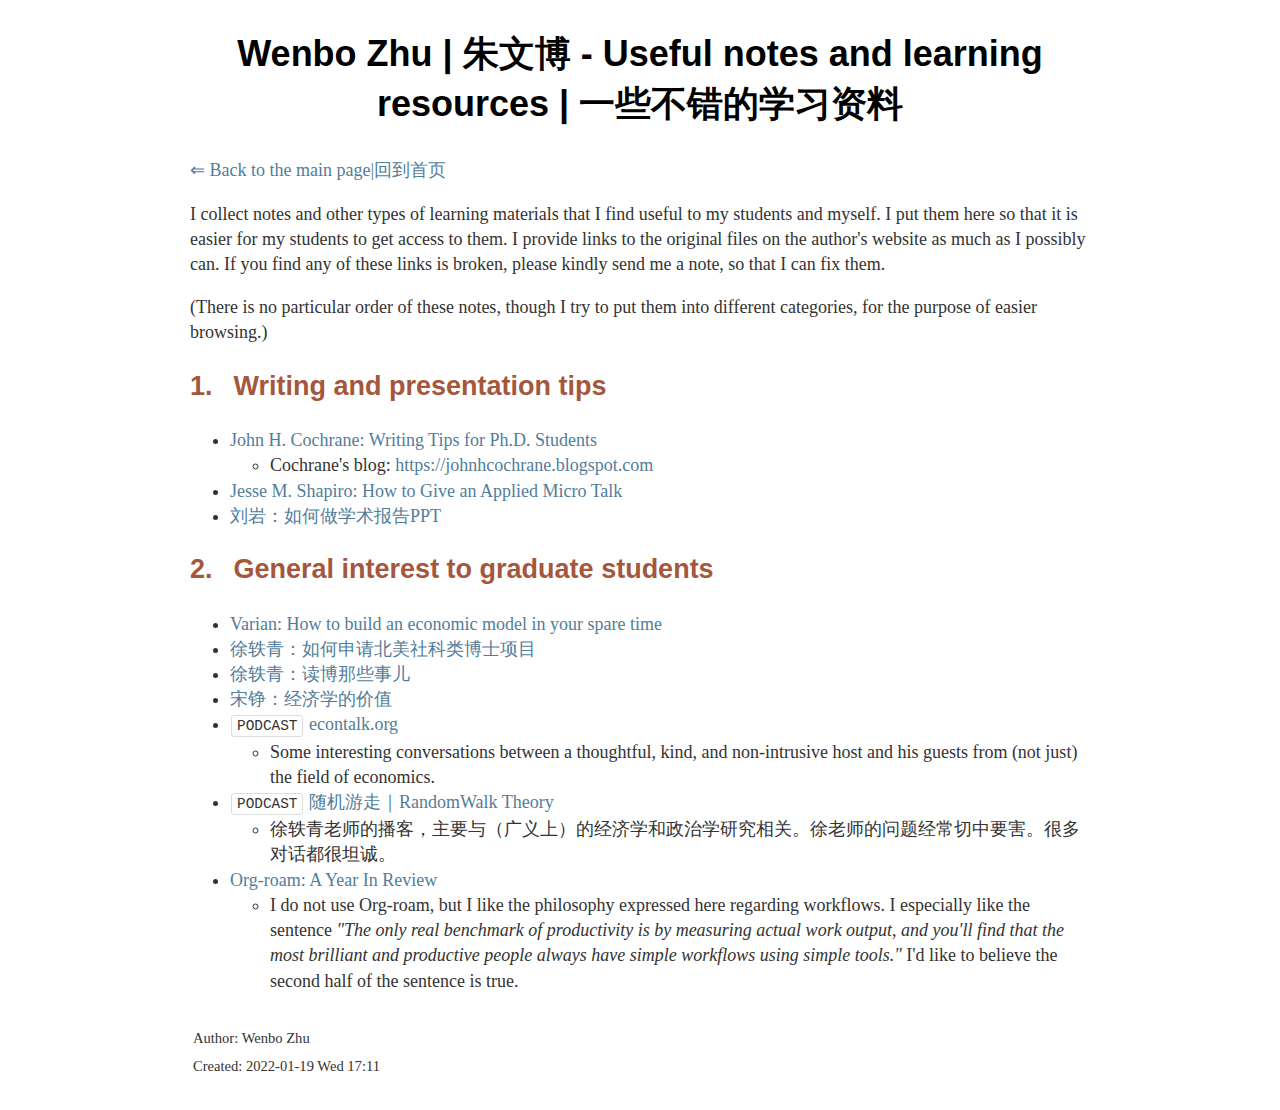
==== commit 2ecce452: "Update misc.html" ====
--- a/misc.html
+++ b/misc.html
@@ -3,14 +3,14 @@
 "http://www.w3.org/TR/xhtml1/DTD/xhtml1-strict.dtd">
 <html xmlns="http://www.w3.org/1999/xhtml" lang="en" xml:lang="en">
 <head>
-<!-- 2021-10-30 Sat 22:25 -->
+<!-- 2022-01-19 Wed 17:11 -->
 <meta http-equiv="Content-Type" content="text/html;charset=utf-8" />
 <meta name="viewport" content="width=device-width, initial-scale=1" />
 <title>Wenbo Zhu | 朱文博 - Useful notes and learning resources | 一些不错的学习资料</title>
-<meta name="generator" content="Org mode" />
 <meta name="author" content="Wenbo Zhu" />
-<style type="text/css">
- <!--/*--><![CDATA[/*><!--*/
+<meta name="generator" content="Org Mode" />
+<style>
+  #content { max-width: 60em; margin: auto; }
   .title  { text-align: center;
              margin-bottom: .2em; }
   .subtitle { text-align: center;
@@ -31,8 +31,9 @@
   #postamble p, #preamble p { font-size: 90%; margin: .2em; }
   p.verse { margin-left: 3%; }
   pre {
-    border: 1px solid #ccc;
-    box-shadow: 3px 3px 3px #eee;
+    border: 1px solid #e6e6e6;
+    border-radius: 3px;
+    background-color: #f2f2f2;
     padding: 8pt;
     font-family: monospace;
     overflow: auto;
@@ -40,22 +41,22 @@
   }
   pre.src {
     position: relative;
-    overflow: visible;
-    padding-top: 1.2em;
+    overflow: auto;
   }
   pre.src:before {
     display: none;
     position: absolute;
-    background-color: white;
-    top: -10px;
-    right: 10px;
+    top: -8px;
+    right: 12px;
     padding: 3px;
-    border: 1px solid black;
-  }
-  pre.src:hover:before { display: inline;}
+    color: #555;
+    background-color: #f2f2f299;
+  }
+  pre.src:hover:before { display: inline; margin-top: 14px;}
   /* Languages per Org manual */
   pre.src-asymptote:before { content: 'Asymptote'; }
   pre.src-awk:before { content: 'Awk'; }
+  pre.src-authinfo::before { content: 'Authinfo'; }
   pre.src-C:before { content: 'C'; }
   /* pre.src-C++ doesn't work in CSS */
   pre.src-clojure:before { content: 'Clojure'; }
@@ -191,58 +192,11 @@
   .org-info-js_search-highlight
     { background-color: #ffff00; color: #000000; font-weight: bold; }
   .org-svg { width: 90%; }
-  /*]]>*/-->
 </style>
 <link rel="stylesheet" type="text/css" href="style.css"/>
-<script type="text/javascript">
-/*
-@licstart  The following is the entire license notice for the
-JavaScript code in this tag.
-
-Copyright (C) 2012-2020 Free Software Foundation, Inc.
-
-The JavaScript code in this tag is free software: you can
-redistribute it and/or modify it under the terms of the GNU
-General Public License (GNU GPL) as published by the Free Software
-Foundation, either version 3 of the License, or (at your option)
-any later version.  The code is distributed WITHOUT ANY WARRANTY;
-without even the implied warranty of MERCHANTABILITY or FITNESS
-FOR A PARTICULAR PURPOSE.  See the GNU GPL for more details.
-
-As additional permission under GNU GPL version 3 section 7, you
-may distribute non-source (e.g., minimized or compacted) forms of
-that code without the copy of the GNU GPL normally required by
-section 4, provided you include this license notice and a URL
-through which recipients can access the Corresponding Source.
-
-
-@licend  The above is the entire license notice
-for the JavaScript code in this tag.
-*/
-<!--/*--><![CDATA[/*><!--*/
- function CodeHighlightOn(elem, id)
- {
-   var target = document.getElementById(id);
-   if(null != target) {
-     elem.cacheClassElem = elem.className;
-     elem.cacheClassTarget = target.className;
-     target.className = "code-highlighted";
-     elem.className   = "code-highlighted";
-   }
- }
- function CodeHighlightOff(elem, id)
- {
-   var target = document.getElementById(id);
-   if(elem.cacheClassElem)
-     elem.className = elem.cacheClassElem;
-   if(elem.cacheClassTarget)
-     target.className = elem.cacheClassTarget;
- }
-/*]]>*///-->
-</script>
 </head>
 <body>
-<div id="content">
+<div id="content" class="content">
 <h1 class="title">Wenbo Zhu | 朱文博 - Useful notes and learning resources | 一些不错的学习资料</h1>
 <p>
 <a href="./index.html">&lArr; Back to the main page|回到首页</a>
@@ -261,8 +215,8 @@
 different categories, for the purpose of easier browsing.)
 </p>
 
-<div id="outline-container-org4cbb4d3" class="outline-2">
-<h2 id="org4cbb4d3"><span class="section-number-2">1</span> Writing and presentation tips</h2>
+<div id="outline-container-org7d67100" class="outline-2">
+<h2 id="org7d67100"><span class="section-number-2">1.</span> Writing and presentation tips</h2>
 <div class="outline-text-2" id="text-1">
 <ul class="org-ul">
 <li><a href="https://www.johnhcochrane.com/s/phd_paper_writing-ajne.pdf">John H. Cochrane:  Writing Tips for Ph.D. Students</a>
@@ -277,8 +231,8 @@
 </div>
 </div>
 
-<div id="outline-container-orge4bae8b" class="outline-2">
-<h2 id="orge4bae8b"><span class="section-number-2">2</span> General interest to graduate students</h2>
+<div id="outline-container-org637a380" class="outline-2">
+<h2 id="org637a380"><span class="section-number-2">2.</span> General interest to graduate students</h2>
 <div class="outline-text-2" id="text-2">
 <ul class="org-ul">
 <li><a href="./misc/how.pdf">Varian: How to build an economic model in your spare time</a></li>
@@ -288,13 +242,33 @@
 <li><a href="https://yiqingxu.org/articles/20160514_CNpolitics_interview.pdf">徐轶青：读博那些事儿</a></li>
 
 <li><a href="https://michaelzsong.weebly.com/uploads/4/8/1/4/48141215/%E5%AE%8B%E9%93%AE%E6%BC%94%E8%AE%B2%E9%80%9F%E8%AE%B0.pdf">宋铮：经济学的价值</a></li>
+
+<li><code>PODCAST</code> <a href="https://www.econtalk.org">econtalk.org</a>
+<ul class="org-ul">
+<li>Some interesting conversations between a thoughtful, kind, and non-intrusive
+host and his guests from (not just) the field of economics.</li>
+</ul></li>
+
+<li><code>PODCAST</code> <a href="https://www.xiaoyuzhoufm.com/podcast/5ffaa4033d815cf15902ba52">随机游走｜RandomWalk Theory</a>
+<ul class="org-ul">
+<li>徐轶青老师的播客，主要与（广义上）的经济学和政治学研究相关。徐老师的问题经常切中要害。很多对话都很坦诚。</li>
+</ul></li>
+
+<li><a href="https://blog.jethro.dev/posts/org_roam_2021/">Org-roam: A Year In Review</a>
+<ul class="org-ul">
+<li>I do not use Org-roam, but I like the philosophy expressed here regarding
+workflows. I especially like the sentence <i>"The only real benchmark of</i>
+<i>productivity is by measuring actual work output, and you'll find that the</i>
+<i>most brilliant and productive people always have simple workflows using
+simple tools."</i> I'd like to believe the second half of the sentence is true.</li>
+</ul></li>
 </ul>
 </div>
 </div>
 </div>
 <div id="postamble" class="status">
 <p class="author">Author: Wenbo Zhu</p>
-<p class="date">Created: 2021-10-30 Sat 22:25</p>
+<p class="date">Created: 2022-01-19 Wed 17:11</p>
 </div>
 </body>
 </html>
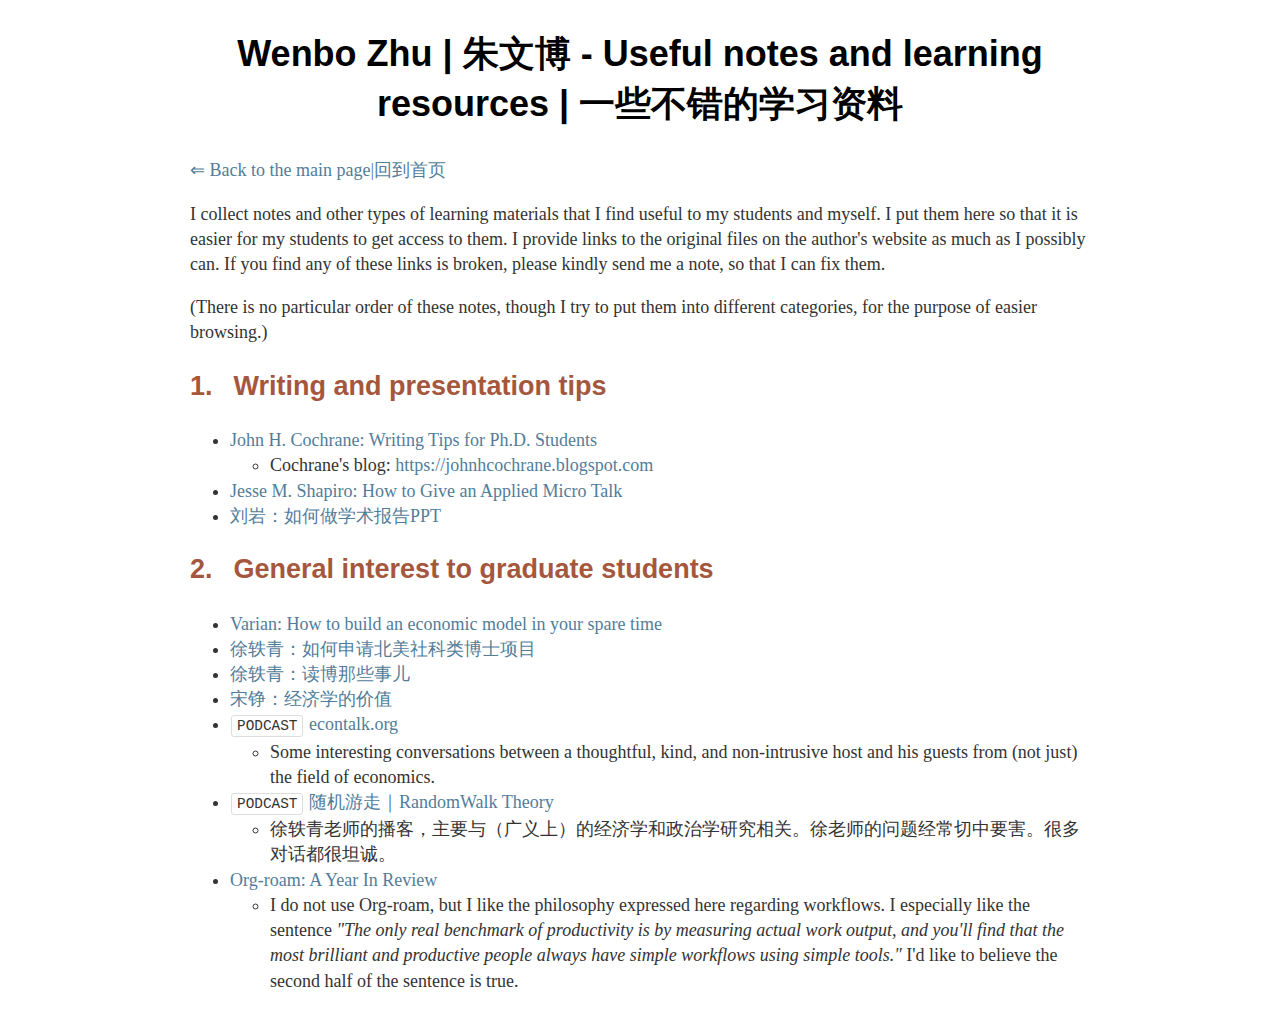
==== commit 5e47830c: "update some info and minor tweak the layout" ====
--- a/misc.html
+++ b/misc.html
@@ -3,7 +3,7 @@
 "http://www.w3.org/TR/xhtml1/DTD/xhtml1-strict.dtd">
 <html xmlns="http://www.w3.org/1999/xhtml" lang="en" xml:lang="en">
 <head>
-<!-- 2022-01-19 Wed 17:11 -->
+<!-- 2022-07-11 Mon 18:43 -->
 <meta http-equiv="Content-Type" content="text/html;charset=utf-8" />
 <meta name="viewport" content="width=device-width, initial-scale=1" />
 <title>Wenbo Zhu | 朱文博 - Useful notes and learning resources | 一些不错的学习资料</title>
@@ -215,8 +215,8 @@
 different categories, for the purpose of easier browsing.)
 </p>
 
-<div id="outline-container-org7d67100" class="outline-2">
-<h2 id="org7d67100"><span class="section-number-2">1.</span> Writing and presentation tips</h2>
+<div id="outline-container-org8d901e9" class="outline-2">
+<h2 id="org8d901e9"><span class="section-number-2">1.</span> Writing and presentation tips</h2>
 <div class="outline-text-2" id="text-1">
 <ul class="org-ul">
 <li><a href="https://www.johnhcochrane.com/s/phd_paper_writing-ajne.pdf">John H. Cochrane:  Writing Tips for Ph.D. Students</a>
@@ -231,8 +231,8 @@
 </div>
 </div>
 
-<div id="outline-container-org637a380" class="outline-2">
-<h2 id="org637a380"><span class="section-number-2">2.</span> General interest to graduate students</h2>
+<div id="outline-container-org0f23b0c" class="outline-2">
+<h2 id="org0f23b0c"><span class="section-number-2">2.</span> General interest to graduate students</h2>
 <div class="outline-text-2" id="text-2">
 <ul class="org-ul">
 <li><a href="./misc/how.pdf">Varian: How to build an economic model in your spare time</a></li>
@@ -266,9 +266,5 @@
 </div>
 </div>
 </div>
-<div id="postamble" class="status">
-<p class="author">Author: Wenbo Zhu</p>
-<p class="date">Created: 2022-01-19 Wed 17:11</p>
-</div>
 </body>
 </html>
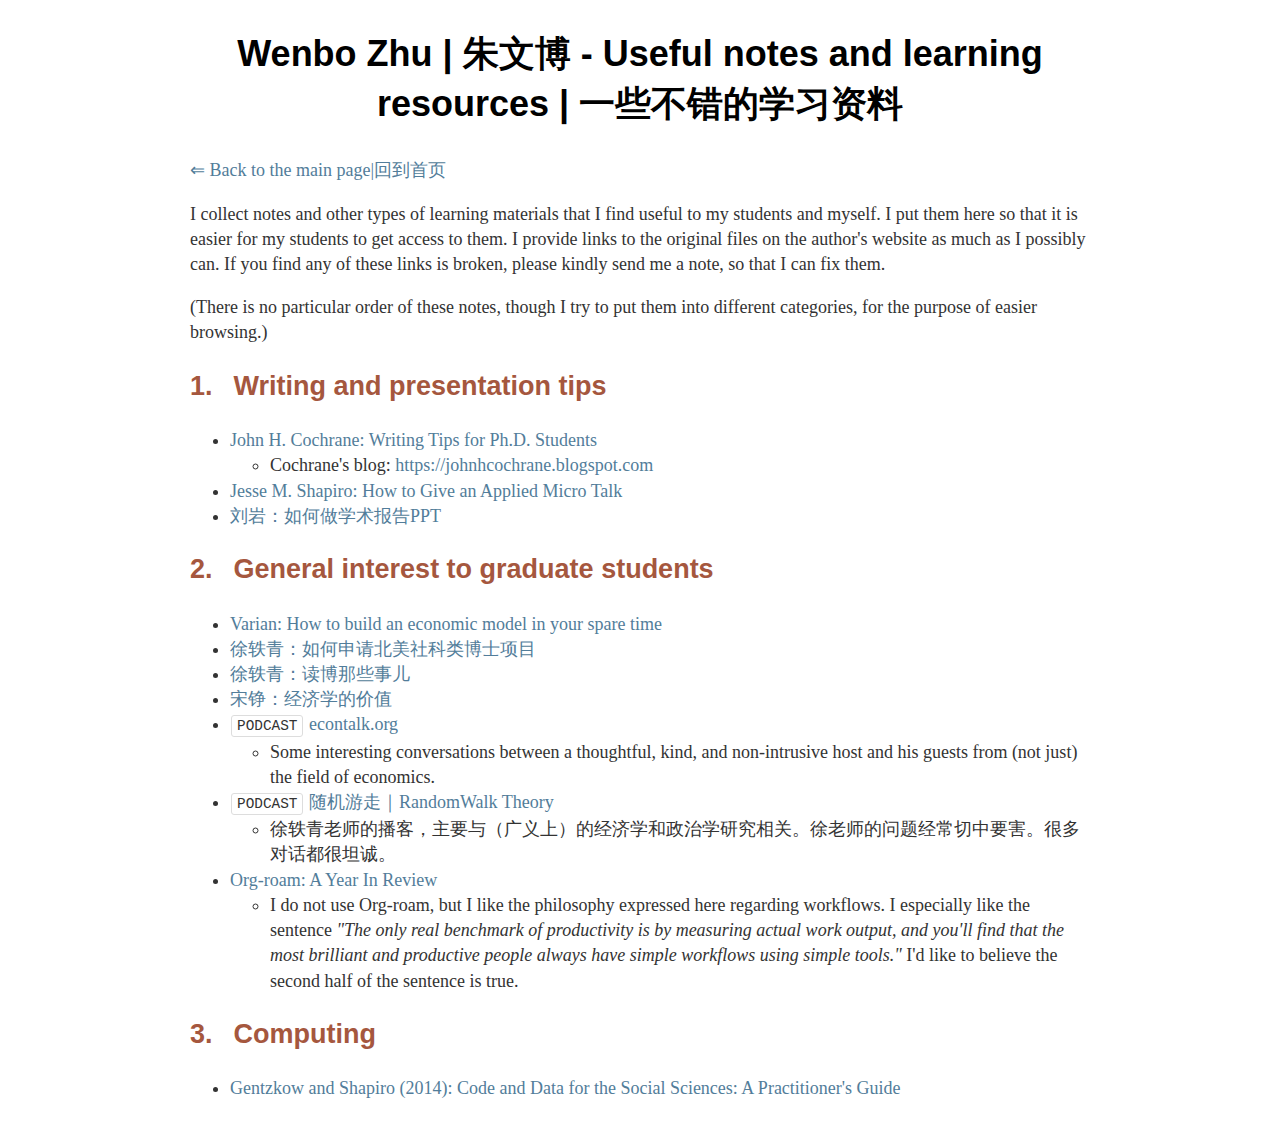
==== commit 9afb263b: "process v4 and computing" ====
--- a/misc.html
+++ b/misc.html
@@ -3,7 +3,7 @@
 "http://www.w3.org/TR/xhtml1/DTD/xhtml1-strict.dtd">
 <html xmlns="http://www.w3.org/1999/xhtml" lang="en" xml:lang="en">
 <head>
-<!-- 2022-07-11 Mon 18:43 -->
+<!-- 2022-12-14 Wed 16:47 -->
 <meta http-equiv="Content-Type" content="text/html;charset=utf-8" />
 <meta name="viewport" content="width=device-width, initial-scale=1" />
 <title>Wenbo Zhu | 朱文博 - Useful notes and learning resources | 一些不错的学习资料</title>
@@ -191,7 +191,7 @@
     { font-size: 10px; font-weight: bold; white-space: nowrap; }
   .org-info-js_search-highlight
     { background-color: #ffff00; color: #000000; font-weight: bold; }
-  .org-svg { width: 90%; }
+  .org-svg { }
 </style>
 <link rel="stylesheet" type="text/css" href="style.css"/>
 </head>
@@ -215,8 +215,8 @@
 different categories, for the purpose of easier browsing.)
 </p>
 
-<div id="outline-container-org8d901e9" class="outline-2">
-<h2 id="org8d901e9"><span class="section-number-2">1.</span> Writing and presentation tips</h2>
+<div id="outline-container-org1c64060" class="outline-2">
+<h2 id="org1c64060"><span class="section-number-2">1.</span> Writing and presentation tips</h2>
 <div class="outline-text-2" id="text-1">
 <ul class="org-ul">
 <li><a href="https://www.johnhcochrane.com/s/phd_paper_writing-ajne.pdf">John H. Cochrane:  Writing Tips for Ph.D. Students</a>
@@ -231,8 +231,8 @@
 </div>
 </div>
 
-<div id="outline-container-org0f23b0c" class="outline-2">
-<h2 id="org0f23b0c"><span class="section-number-2">2.</span> General interest to graduate students</h2>
+<div id="outline-container-org0d0377e" class="outline-2">
+<h2 id="org0d0377e"><span class="section-number-2">2.</span> General interest to graduate students</h2>
 <div class="outline-text-2" id="text-2">
 <ul class="org-ul">
 <li><a href="./misc/how.pdf">Varian: How to build an economic model in your spare time</a></li>
@@ -265,6 +265,16 @@
 </ul>
 </div>
 </div>
+
+<div id="outline-container-orgde40c02" class="outline-2">
+<h2 id="orgde40c02"><span class="section-number-2">3.</span> Computing</h2>
+<div class="outline-text-2" id="text-3">
+<ul class="org-ul">
+<li><a href="./misc/CodeAndData.pdf">Gentzkow and Shapiro (2014): Code and Data for the Social Sciences: A
+Practitioner's Guide</a></li>
+</ul>
+</div>
+</div>
 </div>
 </body>
 </html>
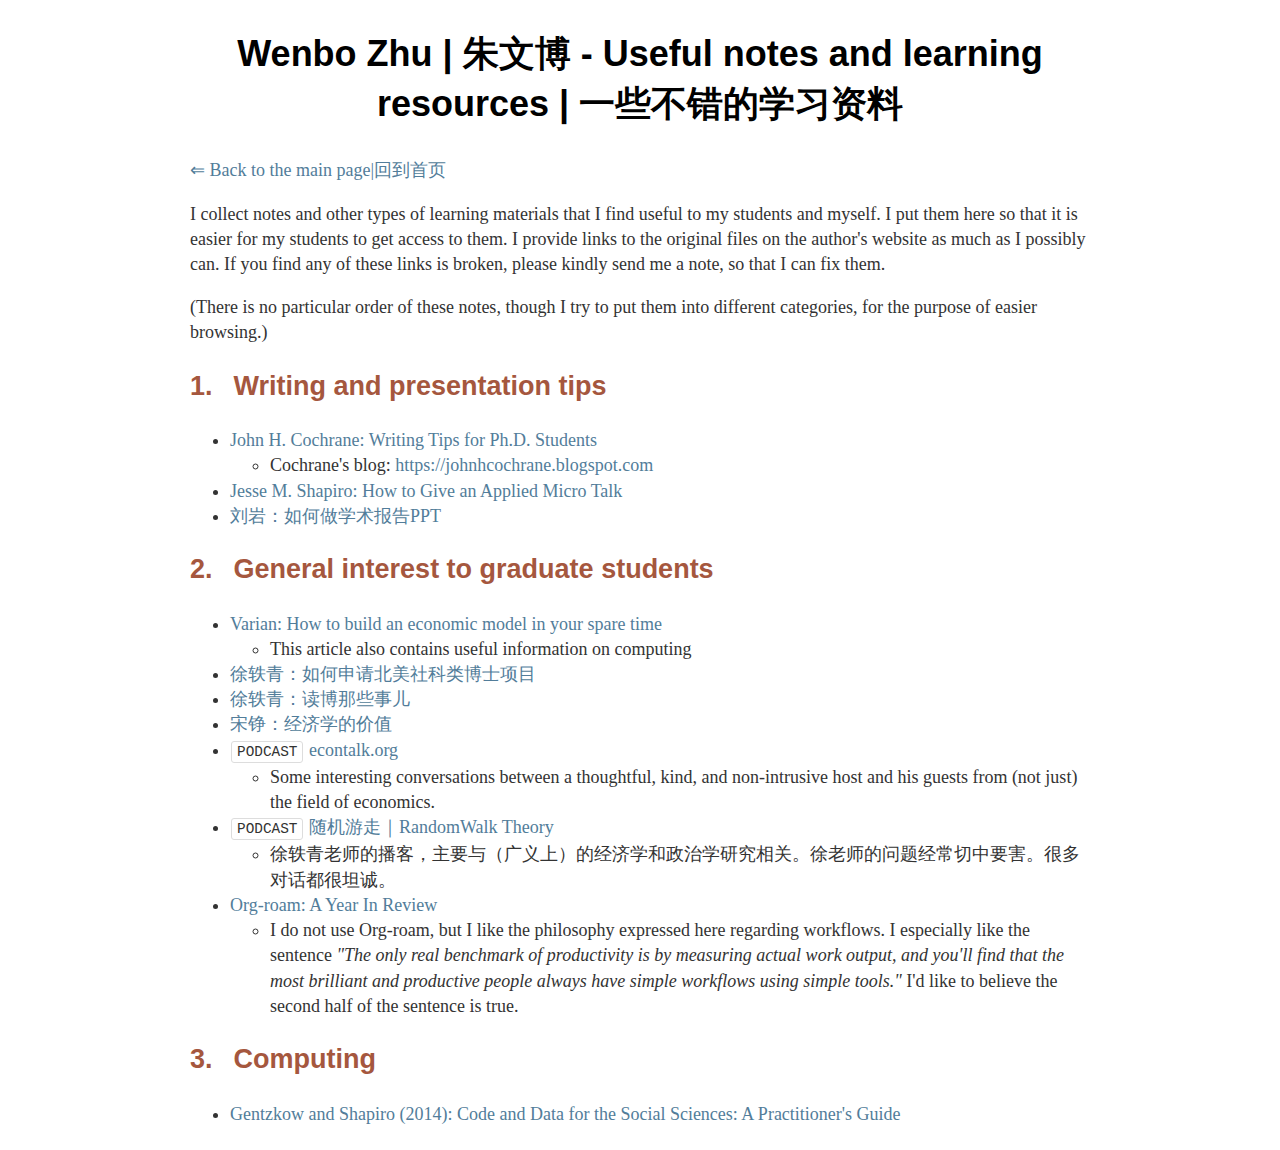
==== commit 032ce2ee: "Update misc.html" ====
--- a/misc.html
+++ b/misc.html
@@ -3,7 +3,7 @@
 "http://www.w3.org/TR/xhtml1/DTD/xhtml1-strict.dtd">
 <html xmlns="http://www.w3.org/1999/xhtml" lang="en" xml:lang="en">
 <head>
-<!-- 2022-12-14 Wed 16:47 -->
+<!-- 2022-12-14 Wed 17:06 -->
 <meta http-equiv="Content-Type" content="text/html;charset=utf-8" />
 <meta name="viewport" content="width=device-width, initial-scale=1" />
 <title>Wenbo Zhu | 朱文博 - Useful notes and learning resources | 一些不错的学习资料</title>
@@ -215,8 +215,8 @@
 different categories, for the purpose of easier browsing.)
 </p>
 
-<div id="outline-container-org1c64060" class="outline-2">
-<h2 id="org1c64060"><span class="section-number-2">1.</span> Writing and presentation tips</h2>
+<div id="outline-container-org6c6b42f" class="outline-2">
+<h2 id="org6c6b42f"><span class="section-number-2">1.</span> Writing and presentation tips</h2>
 <div class="outline-text-2" id="text-1">
 <ul class="org-ul">
 <li><a href="https://www.johnhcochrane.com/s/phd_paper_writing-ajne.pdf">John H. Cochrane:  Writing Tips for Ph.D. Students</a>
@@ -231,11 +231,14 @@
 </div>
 </div>
 
-<div id="outline-container-org0d0377e" class="outline-2">
-<h2 id="org0d0377e"><span class="section-number-2">2.</span> General interest to graduate students</h2>
+<div id="outline-container-org20877fa" class="outline-2">
+<h2 id="org20877fa"><span class="section-number-2">2.</span> General interest to graduate students</h2>
 <div class="outline-text-2" id="text-2">
 <ul class="org-ul">
-<li><a href="./misc/how.pdf">Varian: How to build an economic model in your spare time</a></li>
+<li><a href="./misc/how.pdf">Varian: How to build an economic model in your spare time</a>
+<ul class="org-ul">
+<li>This article also contains useful information on computing</li>
+</ul></li>
 
 <li><a href="https://yiqingxu.org/articles/20170826_phd_application.pdf">徐轶青：如何申请北美社科类博士项目</a></li>
 
@@ -266,8 +269,8 @@
 </div>
 </div>
 
-<div id="outline-container-orgde40c02" class="outline-2">
-<h2 id="orgde40c02"><span class="section-number-2">3.</span> Computing</h2>
+<div id="outline-container-org0705085" class="outline-2">
+<h2 id="org0705085"><span class="section-number-2">3.</span> Computing</h2>
 <div class="outline-text-2" id="text-3">
 <ul class="org-ul">
 <li><a href="./misc/CodeAndData.pdf">Gentzkow and Shapiro (2014): Code and Data for the Social Sciences: A
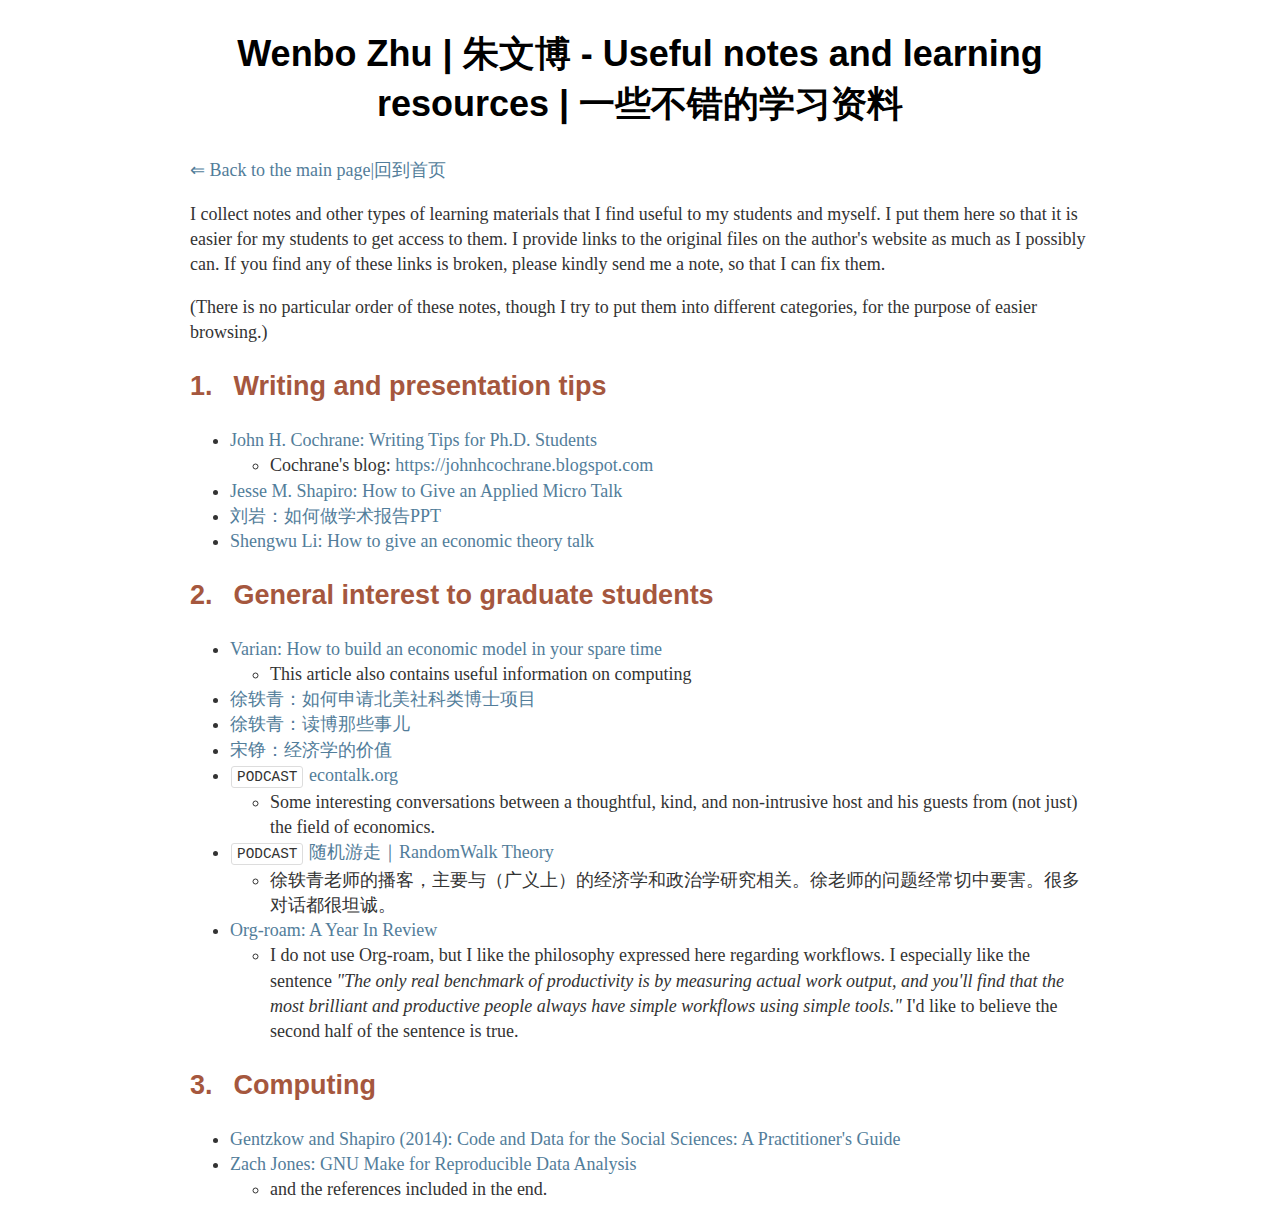
==== commit 50197989: "add some new stuff on the misc page" ====
--- a/misc.html
+++ b/misc.html
@@ -3,7 +3,7 @@
 "http://www.w3.org/TR/xhtml1/DTD/xhtml1-strict.dtd">
 <html xmlns="http://www.w3.org/1999/xhtml" lang="en" xml:lang="en">
 <head>
-<!-- 2022-12-14 Wed 17:06 -->
+<!-- 2023-04-24 Mon 14:55 -->
 <meta http-equiv="Content-Type" content="text/html;charset=utf-8" />
 <meta name="viewport" content="width=device-width, initial-scale=1" />
 <title>Wenbo Zhu | 朱文博 - Useful notes and learning resources | 一些不错的学习资料</title>
@@ -215,8 +215,8 @@
 different categories, for the purpose of easier browsing.)
 </p>
 
-<div id="outline-container-org6c6b42f" class="outline-2">
-<h2 id="org6c6b42f"><span class="section-number-2">1.</span> Writing and presentation tips</h2>
+<div id="outline-container-orgb60219e" class="outline-2">
+<h2 id="orgb60219e"><span class="section-number-2">1.</span> Writing and presentation tips</h2>
 <div class="outline-text-2" id="text-1">
 <ul class="org-ul">
 <li><a href="https://www.johnhcochrane.com/s/phd_paper_writing-ajne.pdf">John H. Cochrane:  Writing Tips for Ph.D. Students</a>
@@ -227,12 +227,14 @@
 <li><a href="./misc/applied_micro_slides.pdf">Jesse M. Shapiro:  How to Give an Applied Micro Talk</a></li>
 
 <li><a href="http://www.liuyanecon.com/wp-content/uploads/%E5%A6%82%E4%BD%95%E5%81%9A%E5%AD%A6%E6%9C%AF%E6%8A%A5%E5%91%8APPT.pdf">刘岩：如何做学术报告PPT</a></li>
+
+<li><a href="./misc/Theory_Presentation_Advice.pdf">Shengwu Li: How to give an economic theory talk</a></li>
 </ul>
 </div>
 </div>
 
-<div id="outline-container-org20877fa" class="outline-2">
-<h2 id="org20877fa"><span class="section-number-2">2.</span> General interest to graduate students</h2>
+<div id="outline-container-org9f8ae41" class="outline-2">
+<h2 id="org9f8ae41"><span class="section-number-2">2.</span> General interest to graduate students</h2>
 <div class="outline-text-2" id="text-2">
 <ul class="org-ul">
 <li><a href="./misc/how.pdf">Varian: How to build an economic model in your spare time</a>
@@ -269,12 +271,17 @@
 </div>
 </div>
 
-<div id="outline-container-org0705085" class="outline-2">
-<h2 id="org0705085"><span class="section-number-2">3.</span> Computing</h2>
+<div id="outline-container-orgb51f0cb" class="outline-2">
+<h2 id="orgb51f0cb"><span class="section-number-2">3.</span> Computing</h2>
 <div class="outline-text-2" id="text-3">
 <ul class="org-ul">
 <li><a href="./misc/CodeAndData.pdf">Gentzkow and Shapiro (2014): Code and Data for the Social Sciences: A
 Practitioner's Guide</a></li>
+
+<li><a href="https://zmjones.com/make/">Zach Jones: GNU Make for Reproducible Data Analysis</a>
+<ul class="org-ul">
+<li>and the references included in the end.</li>
+</ul></li>
 </ul>
 </div>
 </div>
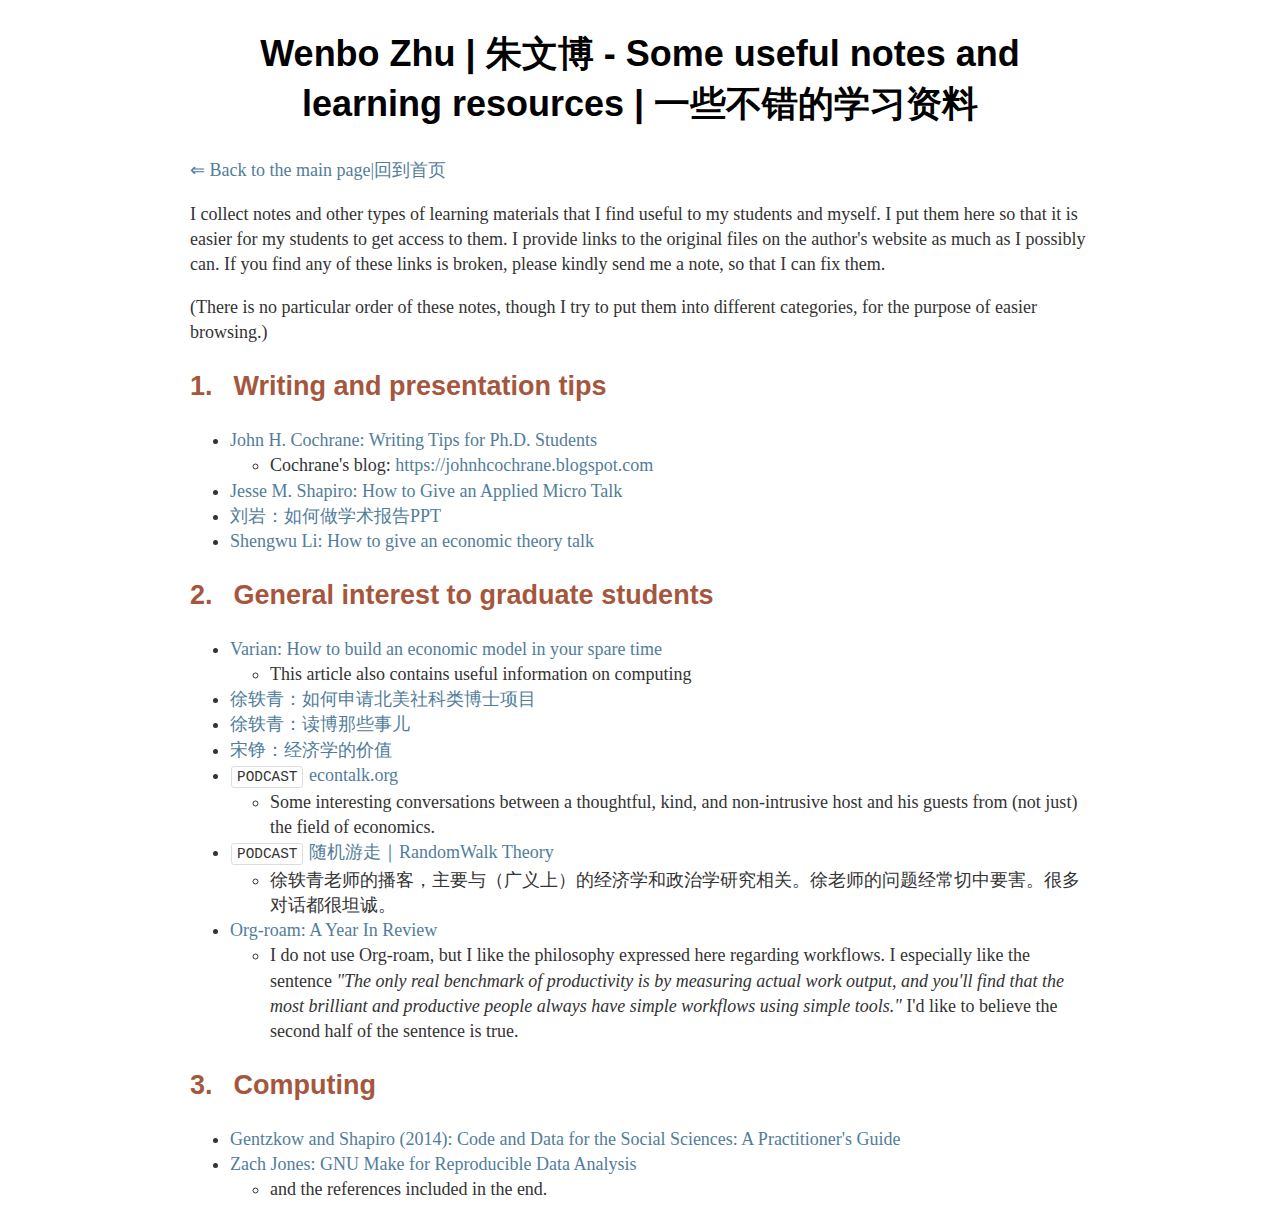
==== commit 35d67d1e: "updated slides for the process paper (at Renmin) and some maintenance" ====
--- a/misc.html
+++ b/misc.html
@@ -3,10 +3,10 @@
 "http://www.w3.org/TR/xhtml1/DTD/xhtml1-strict.dtd">
 <html xmlns="http://www.w3.org/1999/xhtml" lang="en" xml:lang="en">
 <head>
-<!-- 2023-04-24 Mon 14:55 -->
+<!-- 2023-11-03 Fri 11:29 -->
 <meta http-equiv="Content-Type" content="text/html;charset=utf-8" />
 <meta name="viewport" content="width=device-width, initial-scale=1" />
-<title>Wenbo Zhu | 朱文博 - Useful notes and learning resources | 一些不错的学习资料</title>
+<title>Wenbo Zhu | 朱文博 - Some useful notes and learning resources | 一些不错的学习资料</title>
 <meta name="author" content="Wenbo Zhu" />
 <meta name="generator" content="Org Mode" />
 <style>
@@ -197,7 +197,7 @@
 </head>
 <body>
 <div id="content" class="content">
-<h1 class="title">Wenbo Zhu | 朱文博 - Useful notes and learning resources | 一些不错的学习资料</h1>
+<h1 class="title">Wenbo Zhu | 朱文博 - Some useful notes and learning resources | 一些不错的学习资料</h1>
 <p>
 <a href="./index.html">&lArr; Back to the main page|回到首页</a>
 </p>
@@ -215,8 +215,8 @@
 different categories, for the purpose of easier browsing.)
 </p>
 
-<div id="outline-container-orgb60219e" class="outline-2">
-<h2 id="orgb60219e"><span class="section-number-2">1.</span> Writing and presentation tips</h2>
+<div id="outline-container-org8ed5ccf" class="outline-2">
+<h2 id="org8ed5ccf"><span class="section-number-2">1.</span> Writing and presentation tips</h2>
 <div class="outline-text-2" id="text-1">
 <ul class="org-ul">
 <li><a href="https://www.johnhcochrane.com/s/phd_paper_writing-ajne.pdf">John H. Cochrane:  Writing Tips for Ph.D. Students</a>
@@ -233,8 +233,8 @@
 </div>
 </div>
 
-<div id="outline-container-org9f8ae41" class="outline-2">
-<h2 id="org9f8ae41"><span class="section-number-2">2.</span> General interest to graduate students</h2>
+<div id="outline-container-org486f922" class="outline-2">
+<h2 id="org486f922"><span class="section-number-2">2.</span> General interest to graduate students</h2>
 <div class="outline-text-2" id="text-2">
 <ul class="org-ul">
 <li><a href="./misc/how.pdf">Varian: How to build an economic model in your spare time</a>
@@ -271,8 +271,8 @@
 </div>
 </div>
 
-<div id="outline-container-orgb51f0cb" class="outline-2">
-<h2 id="orgb51f0cb"><span class="section-number-2">3.</span> Computing</h2>
+<div id="outline-container-orgc3fa07b" class="outline-2">
+<h2 id="orgc3fa07b"><span class="section-number-2">3.</span> Computing</h2>
 <div class="outline-text-2" id="text-3">
 <ul class="org-ul">
 <li><a href="./misc/CodeAndData.pdf">Gentzkow and Shapiro (2014): Code and Data for the Social Sciences: A
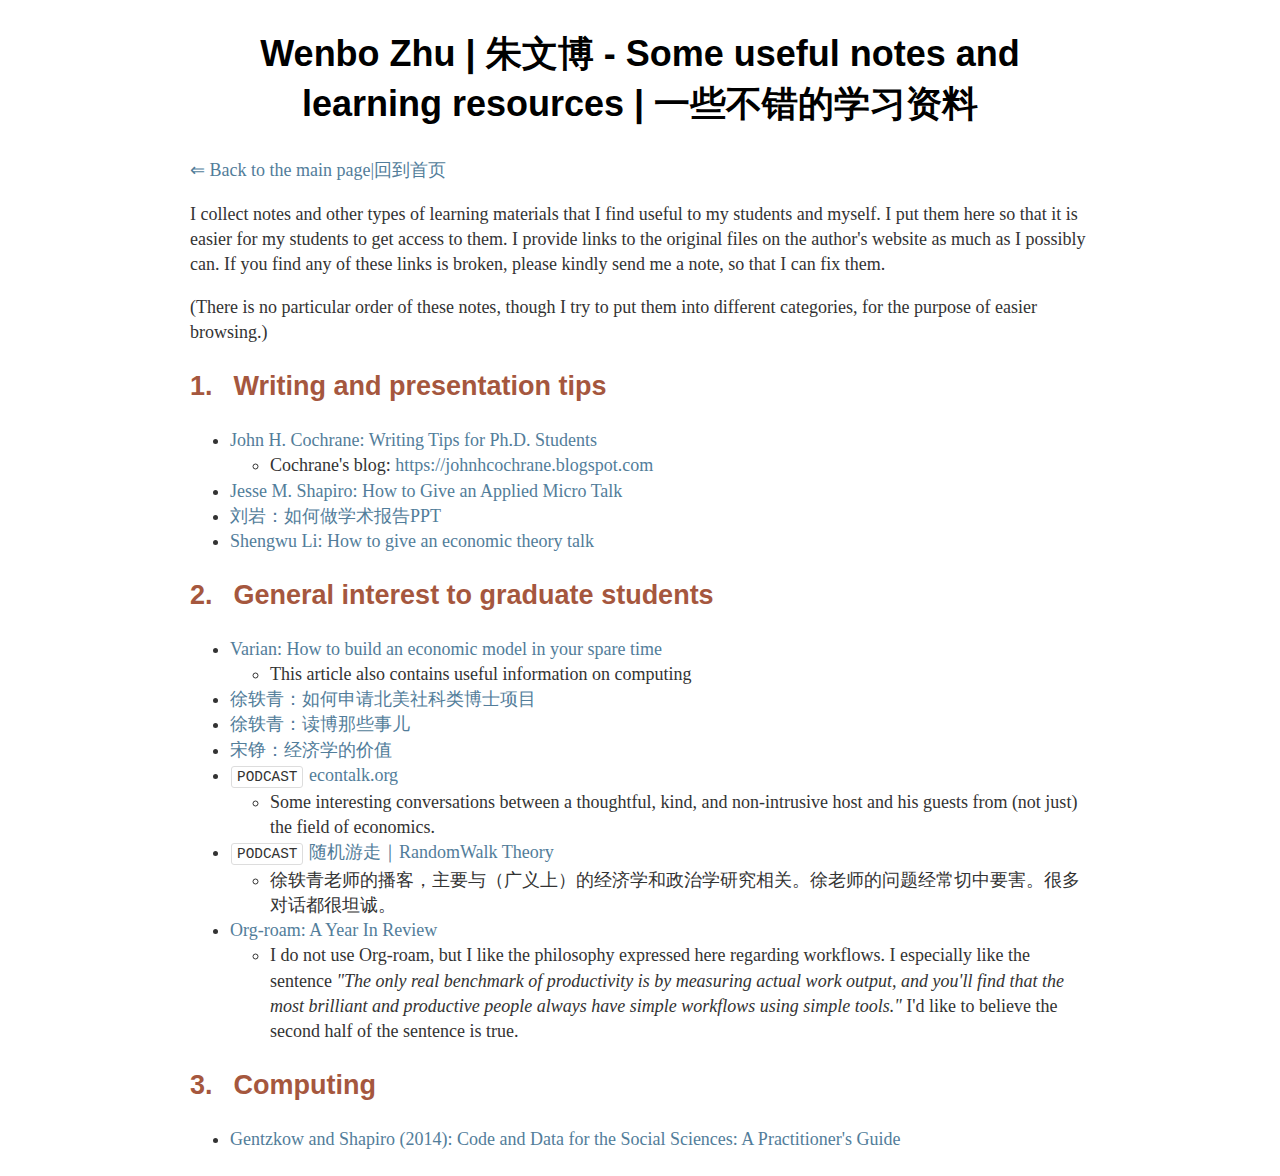
==== commit 8140adba: "updated teaching and misc" ====
--- a/misc.html
+++ b/misc.html
@@ -3,7 +3,7 @@
 "http://www.w3.org/TR/xhtml1/DTD/xhtml1-strict.dtd">
 <html xmlns="http://www.w3.org/1999/xhtml" lang="en" xml:lang="en">
 <head>
-<!-- 2023-11-03 Fri 11:29 -->
+<!-- 2024-12-18 Wed 22:17 -->
 <meta http-equiv="Content-Type" content="text/html;charset=utf-8" />
 <meta name="viewport" content="width=device-width, initial-scale=1" />
 <title>Wenbo Zhu | 朱文博 - Some useful notes and learning resources | 一些不错的学习资料</title>
@@ -215,8 +215,8 @@
 different categories, for the purpose of easier browsing.)
 </p>
 
-<div id="outline-container-org8ed5ccf" class="outline-2">
-<h2 id="org8ed5ccf"><span class="section-number-2">1.</span> Writing and presentation tips</h2>
+<div id="outline-container-orga79c4a7" class="outline-2">
+<h2 id="orga79c4a7"><span class="section-number-2">1.</span> Writing and presentation tips</h2>
 <div class="outline-text-2" id="text-1">
 <ul class="org-ul">
 <li><a href="https://www.johnhcochrane.com/s/phd_paper_writing-ajne.pdf">John H. Cochrane:  Writing Tips for Ph.D. Students</a>
@@ -233,8 +233,8 @@
 </div>
 </div>
 
-<div id="outline-container-org486f922" class="outline-2">
-<h2 id="org486f922"><span class="section-number-2">2.</span> General interest to graduate students</h2>
+<div id="outline-container-orgb2a65b9" class="outline-2">
+<h2 id="orgb2a65b9"><span class="section-number-2">2.</span> General interest to graduate students</h2>
 <div class="outline-text-2" id="text-2">
 <ul class="org-ul">
 <li><a href="./misc/how.pdf">Varian: How to build an economic model in your spare time</a>
@@ -271,17 +271,12 @@
 </div>
 </div>
 
-<div id="outline-container-orgc3fa07b" class="outline-2">
-<h2 id="orgc3fa07b"><span class="section-number-2">3.</span> Computing</h2>
+<div id="outline-container-org845ca39" class="outline-2">
+<h2 id="org845ca39"><span class="section-number-2">3.</span> Computing</h2>
 <div class="outline-text-2" id="text-3">
 <ul class="org-ul">
 <li><a href="./misc/CodeAndData.pdf">Gentzkow and Shapiro (2014): Code and Data for the Social Sciences: A
 Practitioner's Guide</a></li>
-
-<li><a href="https://zmjones.com/make/">Zach Jones: GNU Make for Reproducible Data Analysis</a>
-<ul class="org-ul">
-<li>and the references included in the end.</li>
-</ul></li>
 </ul>
 </div>
 </div>
